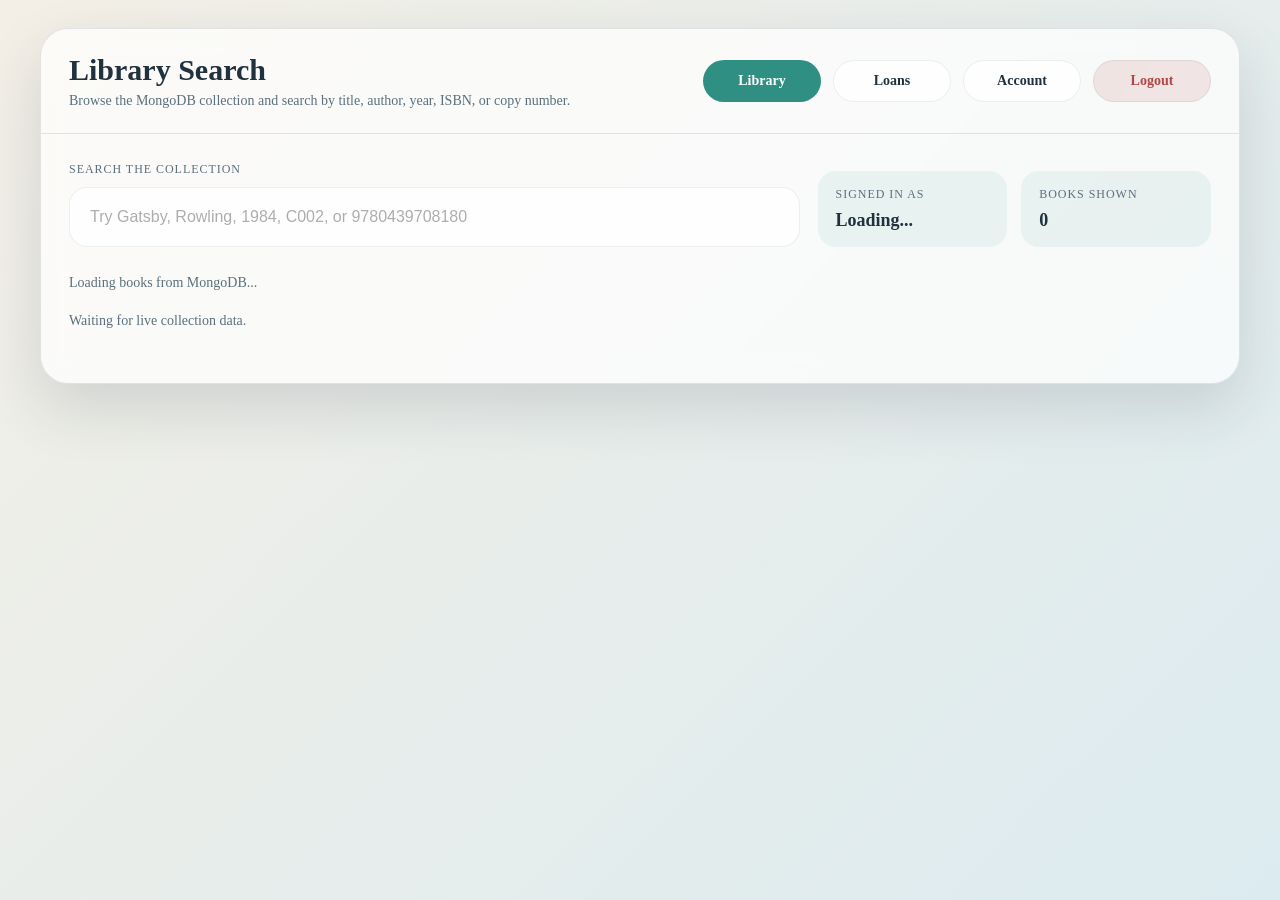
==== Book search/library.html @ eb91541e "Added MongoDB connectio and effective data storage" ====
<!DOCTYPE html>
<html lang="en">

<head>
    <meta charset="UTF-8">
    <meta name="viewport" content="width=device-width, initial-scale=1.0">
    <title>Library Search</title>
    <link rel="stylesheet" type="text/css" href="../LoginPage/fonts/iconic/css/material-design-iconic-font.min.css">
    <link rel="stylesheet" href="../LoginPage/Style.css">
    <link rel="stylesheet" href="library.css">
</head>

<body>
    <div class="library-shell">
        <div class="library-panel">
            <div class="library-nav">
                <div class="library-brand">
                    <h1>Library Search</h1>
                    <p>Browse the MongoDB collection and search by title, author, year, ISBN, or copy number.</p>
                </div>

                <div class="library-tabs">
                    <a class="library-tab active" href="library.html">Library</a>
                    <a class="library-tab" href="../Loans/loans.html">Loans</a>
                    <a class="library-tab" href="../LoginPage/dashboard.html">Account</a>
                    <a class="library-tab logout" href="/LoginPage/Login.html" id="logoutBtn">Logout</a>
                </div>
            </div>

            <div class="search-tools">
                <div class="search-box">
                    <label for="bookSearchInput">Search the collection</label>
                    <input id="bookSearchInput" type="text" placeholder="Try Gatsby, Rowling, 1984, C002, or 9780439708180">
                </div>

                <div class="search-summary">
                    <div class="summary-pill">
                        <span>Signed in as</span>
                        <strong id="sessionName">Loading...</strong>
                    </div>
                    <div class="summary-pill">
                        <span>Books shown</span>
                        <strong id="resultCount">0</strong>
                    </div>
                </div>
            </div>

            <div class="closest-match" id="closestMatchBanner" hidden>
                Closest result: <strong id="closestMatchText"></strong>
            </div>

            <div class="status-row" id="libraryStatus">Loading books from MongoDB...</div>
            <div class="status-row" id="librarySourceMessage">Waiting for live collection data.</div>

            <div class="book-grid" id="bookGrid"></div>
        </div>
    </div>

    <script>
        (function bootstrapLibraryUser() {
            try {
                const storedUser = localStorage.getItem("library_current_user");
                if (!storedUser) {
                    return;
                }

                const member = JSON.parse(storedUser);
                const sessionName = document.getElementById("sessionName");
                const sourceMessage = document.getElementById("librarySourceMessage");

                if (sessionName) {
                    sessionName.textContent = member.name || member._id || "Current User";
                }

                if (sourceMessage) {
                    sourceMessage.textContent = "Loaded the tracked signed-in user from browser session storage.";
                }
            } catch (error) {
                console.error("Library bootstrap failed:", error);
            }
        }());
    </script>
    <script src="../LoginPage/js/jquery-3.2.1.min.js"></script>
    <script type="module" src="library.js"></script>
</body>

</html>
---- LoginPage/fonts/iconic/css/material-design-iconic-font.min.css ----
@font-face{font-family:Material-Design-Iconic-Font;src:url(../fonts/Material-Design-Iconic-Font.woff2?v=2.2.0) format('woff2'),url(../fonts/Material-Design-Iconic-Font.woff?v=2.2.0) format('woff'),url(../fonts/Material-Design-Iconic-Font.ttf?v=2.2.0) format('truetype')}.zmdi{display:inline-block;font:normal normal normal 14px/1 'Material-Design-Iconic-Font';font-size:inherit;text-rendering:auto;-webkit-font-smoothing:antialiased;-moz-osx-font-smoothing:grayscale}.zmdi-hc-lg{font-size:1.33333333em;line-height:.75em;vertical-align:-15%}.zmdi-hc-2x{font-size:2em}.zmdi-hc-3x{font-size:3em}.zmdi-hc-4x{font-size:4em}.zmdi-hc-5x{font-size:5em}.zmdi-hc-fw{width:1.28571429em;text-align:center}.zmdi-hc-ul{padding-left:0;margin-left:2.14285714em;list-style-type:none}.zmdi-hc-ul>li{position:relative}.zmdi-hc-li{position:absolute;left:-2.14285714em;width:2.14285714em;top:.14285714em;text-align:center}.zmdi-hc-li.zmdi-hc-lg{left:-1.85714286em}.zmdi-hc-border{padding:.1em .25em;border:solid .1em #9e9e9e;border-radius:2px}.zmdi-hc-border-circle{padding:.1em .25em;border:solid .1em #9e9e9e;border-radius:50%}.zmdi.pull-left{float:left;margin-right:.15em}.zmdi.pull-right{float:right;margin-left:.15em}.zmdi-hc-spin{-webkit-animation:zmdi-spin 1.5s infinite linear;animation:zmdi-spin 1.5s infinite linear}.zmdi-hc-spin-reverse{-webkit-animation:zmdi-spin-reverse 1.5s infinite linear;animation:zmdi-spin-reverse 1.5s infinite linear}@-webkit-keyframes zmdi-spin{0%{-webkit-transform:rotate(0deg);transform:rotate(0deg)}100%{-webkit-transform:rotate(359deg);transform:rotate(359deg)}}@keyframes zmdi-spin{0%{-webkit-transform:rotate(0deg);transform:rotate(0deg)}100%{-webkit-transform:rotate(359deg);transform:rotate(359deg)}}@-webkit-keyframes zmdi-spin-reverse{0%{-webkit-transform:rotate(0deg);transform:rotate(0deg)}100%{-webkit-transform:rotate(-359deg);transform:rotate(-359deg)}}@keyframes zmdi-spin-reverse{0%{-webkit-transform:rotate(0deg);transform:rotate(0deg)}100%{-webkit-transform:rotate(-359deg);transform:rotate(-359deg)}}.zmdi-hc-rotate-90{-webkit-transform:rotate(90deg);-ms-transform:rotate(90deg);transform:rotate(90deg)}.zmdi-hc-rotate-180{-webkit-transform:rotate(180deg);-ms-transform:rotate(180deg);transform:rotate(180deg)}.zmdi-hc-rotate-270{-webkit-transform:rotate(270deg);-ms-transform:rotate(270deg);transform:rotate(270deg)}.zmdi-hc-flip-horizontal{-webkit-transform:scale(-1,1);-ms-transform:scale(-1,1);transform:scale(-1,1)}.zmdi-hc-flip-vertical{-webkit-transform:scale(1,-1);-ms-transform:scale(1,-1);transform:scale(1,-1)}.zmdi-hc-stack{position:relative;display:inline-block;width:2em;height:2em;line-height:2em;vertical-align:middle}.zmdi-hc-stack-1x,.zmdi-hc-stack-2x{position:absolute;left:0;width:100%;text-align:center}.zmdi-hc-stack-1x{line-height:inherit}.zmdi-hc-stack-2x{font-size:2em}.zmdi-hc-inverse{color:#fff}.zmdi-3d-rotation:before{content:'\f101'}.zmdi-airplane-off:before{content:'\f102'}.zmdi-airplane:before{content:'\f103'}.zmdi-album:before{content:'\f104'}.zmdi-archive:before{content:'\f105'}.zmdi-assignment-account:before{content:'\f106'}.zmdi-assignment-alert:before{content:'\f107'}.zmdi-assignment-check:before{content:'\f108'}.zmdi-assignment-o:before{content:'\f109'}.zmdi-assignment-return:before{content:'\f10a'}.zmdi-assignment-returned:before{content:'\f10b'}.zmdi-assignment:before{content:'\f10c'}.zmdi-attachment-alt:before{content:'\f10d'}.zmdi-attachment:before{content:'\f10e'}.zmdi-audio:before{content:'\f10f'}.zmdi-badge-check:before{content:'\f110'}.zmdi-balance-wallet:before{content:'\f111'}.zmdi-balance:before{content:'\f112'}.zmdi-battery-alert:before{content:'\f113'}.zmdi-battery-flash:before{content:'\f114'}.zmdi-battery-unknown:before{content:'\f115'}.zmdi-battery:before{content:'\f116'}.zmdi-bike:before{content:'\f117'}.zmdi-block-alt:before{content:'\f118'}.zmdi-block:before{content:'\f119'}.zmdi-boat:before{content:'\f11a'}.zmdi-book-image:before{content:'\f11b'}.zmdi-book:before{content:'\f11c'}.zmdi-bookmark-outline:before{content:'\f11d'}.zmdi-bookmark:before{content:'\f11e'}.zmdi-brush:before{content:'\f11f'}.zmdi-bug:before{content:'\f120'}.zmdi-bus:before{content:'\f121'}.zmdi-cake:before{content:'\f122'}.zmdi-car-taxi:before{content:'\f123'}.zmdi-car-wash:before{content:'\f124'}.zmdi-car:before{content:'\f125'}.zmdi-card-giftcard:before{content:'\f126'}.zmdi-card-membership:before{content:'\f127'}.zmdi-card-travel:before{content:'\f128'}.zmdi-card:before{content:'\f129'}.zmdi-case-check:before{content:'\f12a'}.zmdi-case-download:before{content:'\f12b'}.zmdi-case-play:before{content:'\f12c'}.zmdi-case:before{content:'\f12d'}.zmdi-cast-connected:before{content:'\f12e'}.zmdi-cast:before{content:'\f12f'}.zmdi-chart-donut:before{content:'\f130'}.zmdi-chart:before{content:'\f131'}.zmdi-city-alt:before{content:'\f132'}.zmdi-city:before{content:'\f133'}.zmdi-close-circle-o:before{content:'\f134'}.zmdi-close-circle:before{content:'\f135'}.zmdi-close:before{content:'\f136'}.zmdi-cocktail:before{content:'\f137'}.zmdi-code-setting:before{content:'\f138'}.zmdi-code-smartphone:before{content:'\f139'}.zmdi-code:before{content:'\f13a'}.zmdi-coffee:before{content:'\f13b'}.zmdi-collection-bookmark:before{content:'\f13c'}.zmdi-collection-case-play:before{content:'\f13d'}.zmdi-collection-folder-image:before{content:'\f13e'}.zmdi-collection-image-o:before{content:'\f13f'}.zmdi-collection-image:before{content:'\f140'}.zmdi-collection-item-1:before{content:'\f141'}.zmdi-collection-item-2:before{content:'\f142'}.zmdi-collection-item-3:before{content:'\f143'}.zmdi-collection-item-4:before{content:'\f144'}.zmdi-collection-item-5:before{content:'\f145'}.zmdi-collection-item-6:before{content:'\f146'}.zmdi-collection-item-7:before{content:'\f147'}.zmdi-collection-item-8:before{content:'\f148'}.zmdi-collection-item-9-plus:before{content:'\f149'}.zmdi-collection-item-9:before{content:'\f14a'}.zmdi-collection-item:before{content:'\f14b'}.zmdi-collection-music:before{content:'\f14c'}.zmdi-collection-pdf:before{content:'\f14d'}.zmdi-collection-plus:before{content:'\f14e'}.zmdi-collection-speaker:before{content:'\f14f'}.zmdi-collection-text:before{content:'\f150'}.zmdi-collection-video:before{content:'\f151'}.zmdi-compass:before{content:'\f152'}.zmdi-cutlery:before{content:'\f153'}.zmdi-delete:before{content:'\f154'}.zmdi-dialpad:before{content:'\f155'}.zmdi-dns:before{content:'\f156'}.zmdi-drink:before{content:'\f157'}.zmdi-edit:before{content:'\f158'}.zmdi-email-open:before{content:'\f159'}.zmdi-email:before{content:'\f15a'}.zmdi-eye-off:before{content:'\f15b'}.zmdi-eye:before{content:'\f15c'}.zmdi-eyedropper:before{content:'\f15d'}.zmdi-favorite-outline:before{content:'\f15e'}.zmdi-favorite:before{content:'\f15f'}.zmdi-filter-list:before{content:'\f160'}.zmdi-fire:before{content:'\f161'}.zmdi-flag:before{content:'\f162'}.zmdi-flare:before{content:'\f163'}.zmdi-flash-auto:before{content:'\f164'}.zmdi-flash-off:before{content:'\f165'}.zmdi-flash:before{content:'\f166'}.zmdi-flip:before{content:'\f167'}.zmdi-flower-alt:before{content:'\f168'}.zmdi-flower:before{content:'\f169'}.zmdi-font:before{content:'\f16a'}.zmdi-fullscreen-alt:before{content:'\f16b'}.zmdi-fullscreen-exit:before{content:'\f16c'}.zmdi-fullscreen:before{content:'\f16d'}.zmdi-functions:before{content:'\f16e'}.zmdi-gas-station:before{content:'\f16f'}.zmdi-gesture:before{content:'\f170'}.zmdi-globe-alt:before{content:'\f171'}.zmdi-globe-lock:before{content:'\f172'}.zmdi-globe:before{content:'\f173'}.zmdi-graduation-cap:before{content:'\f174'}.zmdi-home:before{content:'\f175'}.zmdi-hospital-alt:before{content:'\f176'}.zmdi-hospital:before{content:'\f177'}.zmdi-hotel:before{content:'\f178'}.zmdi-hourglass-alt:before{content:'\f179'}.zmdi-hourglass-outline:before{content:'\f17a'}.zmdi-hourglass:before{content:'\f17b'}.zmdi-http:before{content:'\f17c'}.zmdi-image-alt:before{content:'\f17d'}.zmdi-image-o:before{content:'\f17e'}.zmdi-image:before{content:'\f17f'}.zmdi-inbox:before{content:'\f180'}.zmdi-invert-colors-off:before{content:'\f181'}.zmdi-invert-colors:before{content:'\f182'}.zmdi-key:before{content:'\f183'}.zmdi-label-alt-outline:before{content:'\f184'}.zmdi-label-alt:before{content:'\f185'}.zmdi-label-heart:before{content:'\f186'}.zmdi-label:before{content:'\f187'}.zmdi-labels:before{content:'\f188'}.zmdi-lamp:before{content:'\f189'}.zmdi-landscape:before{content:'\f18a'}.zmdi-layers-off:before{content:'\f18b'}.zmdi-layers:before{content:'\f18c'}.zmdi-library:before{content:'\f18d'}.zmdi-link:before{content:'\f18e'}.zmdi-lock-open:before{content:'\f18f'}.zmdi-lock-outline:before{content:'\f190'}.zmdi-lock:before{content:'\f191'}.zmdi-mail-reply-all:before{content:'\f192'}.zmdi-mail-reply:before{content:'\f193'}.zmdi-mail-send:before{content:'\f194'}.zmdi-mall:before{content:'\f195'}.zmdi-map:before{content:'\f196'}.zmdi-menu:before{content:'\f197'}.zmdi-money-box:before{content:'\f198'}.zmdi-money-off:before{content:'\f199'}.zmdi-money:before{content:'\f19a'}.zmdi-more-vert:before{content:'\f19b'}.zmdi-more:before{content:'\f19c'}.zmdi-movie-alt:before{content:'\f19d'}.zmdi-movie:before{content:'\f19e'}.zmdi-nature-people:before{content:'\f19f'}.zmdi-nature:before{content:'\f1a0'}.zmdi-navigation:before{content:'\f1a1'}.zmdi-open-in-browser:before{content:'\f1a2'}.zmdi-open-in-new:before{content:'\f1a3'}.zmdi-palette:before{content:'\f1a4'}.zmdi-parking:before{content:'\f1a5'}.zmdi-pin-account:before{content:'\f1a6'}.zmdi-pin-assistant:before{content:'\f1a7'}.zmdi-pin-drop:before{content:'\f1a8'}.zmdi-pin-help:before{content:'\f1a9'}.zmdi-pin-off:before{content:'\f1aa'}.zmdi-pin:before{content:'\f1ab'}.zmdi-pizza:before{content:'\f1ac'}.zmdi-plaster:before{content:'\f1ad'}.zmdi-power-setting:before{content:'\f1ae'}.zmdi-power:before{content:'\f1af'}.zmdi-print:before{content:'\f1b0'}.zmdi-puzzle-piece:before{content:'\f1b1'}.zmdi-quote:before{content:'\f1b2'}.zmdi-railway:before{content:'\f1b3'}.zmdi-receipt:before{content:'\f1b4'}.zmdi-refresh-alt:before{content:'\f1b5'}.zmdi-refresh-sync-alert:before{content:'\f1b6'}.zmdi-refresh-sync-off:before{content:'\f1b7'}.zmdi-refresh-sync:before{content:'\f1b8'}.zmdi-refresh:before{content:'\f1b9'}.zmdi-roller:before{content:'\f1ba'}.zmdi-ruler:before{content:'\f1bb'}.zmdi-scissors:before{content:'\f1bc'}.zmdi-screen-rotation-lock:before{content:'\f1bd'}.zmdi-screen-rotation:before{content:'\f1be'}.zmdi-search-for:before{content:'\f1bf'}.zmdi-search-in-file:before{content:'\f1c0'}.zmdi-search-in-page:before{content:'\f1c1'}.zmdi-search-replace:before{content:'\f1c2'}.zmdi-search:before{content:'\f1c3'}.zmdi-seat:before{content:'\f1c4'}.zmdi-settings-square:before{content:'\f1c5'}.zmdi-settings:before{content:'\f1c6'}.zmdi-shield-check:before{content:'\f1c7'}.zmdi-shield-security:before{content:'\f1c8'}.zmdi-shopping-basket:before{content:'\f1c9'}.zmdi-shopping-cart-plus:before{content:'\f1ca'}.zmdi-shopping-cart:before{content:'\f1cb'}.zmdi-sign-in:before{content:'\f1cc'}.zmdi-sort-amount-asc:before{content:'\f1cd'}.zmdi-sort-amount-desc:before{content:'\f1ce'}.zmdi-sort-asc:before{content:'\f1cf'}.zmdi-sort-desc:before{content:'\f1d0'}.zmdi-spellcheck:before{content:'\f1d1'}.zmdi-storage:before{content:'\f1d2'}.zmdi-store-24:before{content:'\f1d3'}.zmdi-store:before{content:'\f1d4'}.zmdi-subway:before{content:'\f1d5'}.zmdi-sun:before{content:'\f1d6'}.zmdi-tab-unselected:before{content:'\f1d7'}.zmdi-tab:before{content:'\f1d8'}.zmdi-tag-close:before{content:'\f1d9'}.zmdi-tag-more:before{content:'\f1da'}.zmdi-tag:before{content:'\f1db'}.zmdi-thumb-down:before{content:'\f1dc'}.zmdi-thumb-up-down:before{content:'\f1dd'}.zmdi-thumb-up:before{content:'\f1de'}.zmdi-ticket-star:before{content:'\f1df'}.zmdi-toll:before{content:'\f1e0'}.zmdi-toys:before{content:'\f1e1'}.zmdi-traffic:before{content:'\f1e2'}.zmdi-translate:before{content:'\f1e3'}.zmdi-triangle-down:before{content:'\f1e4'}.zmdi-triangle-up:before{content:'\f1e5'}.zmdi-truck:before{content:'\f1e6'}.zmdi-turning-sign:before{content:'\f1e7'}.zmdi-wallpaper:before{content:'\f1e8'}.zmdi-washing-machine:before{content:'\f1e9'}.zmdi-window-maximize:before{content:'\f1ea'}.zmdi-window-minimize:before{content:'\f1eb'}.zmdi-window-restore:before{content:'\f1ec'}.zmdi-wrench:before{content:'\f1ed'}.zmdi-zoom-in:before{content:'\f1ee'}.zmdi-zoom-out:before{content:'\f1ef'}.zmdi-alert-circle-o:before{content:'\f1f0'}.zmdi-alert-circle:before{content:'\f1f1'}.zmdi-alert-octagon:before{content:'\f1f2'}.zmdi-alert-polygon:before{content:'\f1f3'}.zmdi-alert-triangle:before{content:'\f1f4'}.zmdi-help-outline:before{content:'\f1f5'}.zmdi-help:before{content:'\f1f6'}.zmdi-info-outline:before{content:'\f1f7'}.zmdi-info:before{content:'\f1f8'}.zmdi-notifications-active:before{content:'\f1f9'}.zmdi-notifications-add:before{content:'\f1fa'}.zmdi-notifications-none:before{content:'\f1fb'}.zmdi-notifications-off:before{content:'\f1fc'}.zmdi-notifications-paused:before{content:'\f1fd'}.zmdi-notifications:before{content:'\f1fe'}.zmdi-account-add:before{content:'\f1ff'}.zmdi-account-box-mail:before{content:'\f200'}.zmdi-account-box-o:before{content:'\f201'}.zmdi-account-box-phone:before{content:'\f202'}.zmdi-account-box:before{content:'\f203'}.zmdi-account-calendar:before{content:'\f204'}.zmdi-account-circle:before{content:'\f205'}.zmdi-account-o:before{content:'\f206'}.zmdi-account:before{content:'\f207'}.zmdi-accounts-add:before{content:'\f208'}.zmdi-accounts-alt:before{content:'\f209'}.zmdi-accounts-list-alt:before{content:'\f20a'}.zmdi-accounts-list:before{content:'\f20b'}.zmdi-accounts-outline:before{content:'\f20c'}.zmdi-accounts:before{content:'\f20d'}.zmdi-face:before{content:'\f20e'}.zmdi-female:before{content:'\f20f'}.zmdi-male-alt:before{content:'\f210'}.zmdi-male-female:before{content:'\f211'}.zmdi-male:before{content:'\f212'}.zmdi-mood-bad:before{content:'\f213'}.zmdi-mood:before{content:'\f214'}.zmdi-run:before{content:'\f215'}.zmdi-walk:before{content:'\f216'}.zmdi-cloud-box:before{content:'\f217'}.zmdi-cloud-circle:before{content:'\f218'}.zmdi-cloud-done:before{content:'\f219'}.zmdi-cloud-download:before{content:'\f21a'}.zmdi-cloud-off:before{content:'\f21b'}.zmdi-cloud-outline-alt:before{content:'\f21c'}.zmdi-cloud-outline:before{content:'\f21d'}.zmdi-cloud-upload:before{content:'\f21e'}.zmdi-cloud:before{content:'\f21f'}.zmdi-download:before{content:'\f220'}.zmdi-file-plus:before{content:'\f221'}.zmdi-file-text:before{content:'\f222'}.zmdi-file:before{content:'\f223'}.zmdi-folder-outline:before{content:'\f224'}.zmdi-folder-person:before{content:'\f225'}.zmdi-folder-star-alt:before{content:'\f226'}.zmdi-folder-star:before{content:'\f227'}.zmdi-folder:before{content:'\f228'}.zmdi-gif:before{content:'\f229'}.zmdi-upload:before{content:'\f22a'}.zmdi-border-all:before{content:'\f22b'}.zmdi-border-bottom:before{content:'\f22c'}.zmdi-border-clear:before{content:'\f22d'}.zmdi-border-color:before{content:'\f22e'}.zmdi-border-horizontal:before{content:'\f22f'}.zmdi-border-inner:before{content:'\f230'}.zmdi-border-left:before{content:'\f231'}.zmdi-border-outer:before{content:'\f232'}.zmdi-border-right:before{content:'\f233'}.zmdi-border-style:before{content:'\f234'}.zmdi-border-top:before{content:'\f235'}.zmdi-border-vertical:before{content:'\f236'}.zmdi-copy:before{content:'\f237'}.zmdi-crop:before{content:'\f238'}.zmdi-format-align-center:before{content:'\f239'}.zmdi-format-align-justify:before{content:'\f23a'}.zmdi-format-align-left:before{content:'\f23b'}.zmdi-format-align-right:before{content:'\f23c'}.zmdi-format-bold:before{content:'\f23d'}.zmdi-format-clear-all:before{content:'\f23e'}.zmdi-format-clear:before{content:'\f23f'}.zmdi-format-color-fill:before{content:'\f240'}.zmdi-format-color-reset:before{content:'\f241'}.zmdi-format-color-text:before{content:'\f242'}.zmdi-format-indent-decrease:before{content:'\f243'}.zmdi-format-indent-increase:before{content:'\f244'}.zmdi-format-italic:before{content:'\f245'}.zmdi-format-line-spacing:before{content:'\f246'}.zmdi-format-list-bulleted:before{content:'\f247'}.zmdi-format-list-numbered:before{content:'\f248'}.zmdi-format-ltr:before{content:'\f249'}.zmdi-format-rtl:before{content:'\f24a'}.zmdi-format-size:before{content:'\f24b'}.zmdi-format-strikethrough-s:before{content:'\f24c'}.zmdi-format-strikethrough:before{content:'\f24d'}.zmdi-format-subject:before{content:'\f24e'}.zmdi-format-underlined:before{content:'\f24f'}.zmdi-format-valign-bottom:before{content:'\f250'}.zmdi-format-valign-center:before{content:'\f251'}.zmdi-format-valign-top:before{content:'\f252'}.zmdi-redo:before{content:'\f253'}.zmdi-select-all:before{content:'\f254'}.zmdi-space-bar:before{content:'\f255'}.zmdi-text-format:before{content:'\f256'}.zmdi-transform:before{content:'\f257'}.zmdi-undo:before{content:'\f258'}.zmdi-wrap-text:before{content:'\f259'}.zmdi-comment-alert:before{content:'\f25a'}.zmdi-comment-alt-text:before{content:'\f25b'}.zmdi-comment-alt:before{content:'\f25c'}.zmdi-comment-edit:before{content:'\f25d'}.zmdi-comment-image:before{content:'\f25e'}.zmdi-comment-list:before{content:'\f25f'}.zmdi-comment-more:before{content:'\f260'}.zmdi-comment-outline:before{content:'\f261'}.zmdi-comment-text-alt:before{content:'\f262'}.zmdi-comment-text:before{content:'\f263'}.zmdi-comment-video:before{content:'\f264'}.zmdi-comment:before{content:'\f265'}.zmdi-comments:before{content:'\f266'}.zmdi-check-all:before{content:'\f267'}.zmdi-check-circle-u:before{content:'\f268'}.zmdi-check-circle:before{content:'\f269'}.zmdi-check-square:before{content:'\f26a'}.zmdi-check:before{content:'\f26b'}.zmdi-circle-o:before{content:'\f26c'}.zmdi-circle:before{content:'\f26d'}.zmdi-dot-circle-alt:before{content:'\f26e'}.zmdi-dot-circle:before{content:'\f26f'}.zmdi-minus-circle-outline:before{content:'\f270'}.zmdi-minus-circle:before{content:'\f271'}.zmdi-minus-square:before{content:'\f272'}.zmdi-minus:before{content:'\f273'}.zmdi-plus-circle-o-duplicate:before{content:'\f274'}.zmdi-plus-circle-o:before{content:'\f275'}.zmdi-plus-circle:before{content:'\f276'}.zmdi-plus-square:before{content:'\f277'}.zmdi-plus:before{content:'\f278'}.zmdi-square-o:before{content:'\f279'}.zmdi-star-circle:before{content:'\f27a'}.zmdi-star-half:before{content:'\f27b'}.zmdi-star-outline:before{content:'\f27c'}.zmdi-star:before{content:'\f27d'}.zmdi-bluetooth-connected:before{content:'\f27e'}.zmdi-bluetooth-off:before{content:'\f27f'}.zmdi-bluetooth-search:before{content:'\f280'}.zmdi-bluetooth-setting:before{content:'\f281'}.zmdi-bluetooth:before{content:'\f282'}.zmdi-camera-add:before{content:'\f283'}.zmdi-camera-alt:before{content:'\f284'}.zmdi-camera-bw:before{content:'\f285'}.zmdi-camera-front:before{content:'\f286'}.zmdi-camera-mic:before{content:'\f287'}.zmdi-camera-party-mode:before{content:'\f288'}.zmdi-camera-rear:before{content:'\f289'}.zmdi-camera-roll:before{content:'\f28a'}.zmdi-camera-switch:before{content:'\f28b'}.zmdi-camera:before{content:'\f28c'}.zmdi-card-alert:before{content:'\f28d'}.zmdi-card-off:before{content:'\f28e'}.zmdi-card-sd:before{content:'\f28f'}.zmdi-card-sim:before{content:'\f290'}.zmdi-desktop-mac:before{content:'\f291'}.zmdi-desktop-windows:before{content:'\f292'}.zmdi-device-hub:before{content:'\f293'}.zmdi-devices-off:before{content:'\f294'}.zmdi-devices:before{content:'\f295'}.zmdi-dock:before{content:'\f296'}.zmdi-floppy:before{content:'\f297'}.zmdi-gamepad:before{content:'\f298'}.zmdi-gps-dot:before{content:'\f299'}.zmdi-gps-off:before{content:'\f29a'}.zmdi-gps:before{content:'\f29b'}.zmdi-headset-mic:before{content:'\f29c'}.zmdi-headset:before{content:'\f29d'}.zmdi-input-antenna:before{content:'\f29e'}.zmdi-input-composite:before{content:'\f29f'}.zmdi-input-hdmi:before{content:'\f2a0'}.zmdi-input-power:before{content:'\f2a1'}.zmdi-input-svideo:before{content:'\f2a2'}.zmdi-keyboard-hide:before{content:'\f2a3'}.zmdi-keyboard:before{content:'\f2a4'}.zmdi-laptop-chromebook:before{content:'\f2a5'}.zmdi-laptop-mac:before{content:'\f2a6'}.zmdi-laptop:before{content:'\f2a7'}.zmdi-mic-off:before{content:'\f2a8'}.zmdi-mic-outline:before{content:'\f2a9'}.zmdi-mic-setting:before{content:'\f2aa'}.zmdi-mic:before{content:'\f2ab'}.zmdi-mouse:before{content:'\f2ac'}.zmdi-network-alert:before{content:'\f2ad'}.zmdi-network-locked:before{content:'\f2ae'}.zmdi-network-off:before{content:'\f2af'}.zmdi-network-outline:before{content:'\f2b0'}.zmdi-network-setting:before{content:'\f2b1'}.zmdi-network:before{content:'\f2b2'}.zmdi-phone-bluetooth:before{content:'\f2b3'}.zmdi-phone-end:before{content:'\f2b4'}.zmdi-phone-forwarded:before{content:'\f2b5'}.zmdi-phone-in-talk:before{content:'\f2b6'}.zmdi-phone-locked:before{content:'\f2b7'}.zmdi-phone-missed:before{content:'\f2b8'}.zmdi-phone-msg:before{content:'\f2b9'}.zmdi-phone-paused:before{content:'\f2ba'}.zmdi-phone-ring:before{content:'\f2bb'}.zmdi-phone-setting:before{content:'\f2bc'}.zmdi-phone-sip:before{content:'\f2bd'}.zmdi-phone:before{content:'\f2be'}.zmdi-portable-wifi-changes:before{content:'\f2bf'}.zmdi-portable-wifi-off:before{content:'\f2c0'}.zmdi-portable-wifi:before{content:'\f2c1'}.zmdi-radio:before{content:'\f2c2'}.zmdi-reader:before{content:'\f2c3'}.zmdi-remote-control-alt:before{content:'\f2c4'}.zmdi-remote-control:before{content:'\f2c5'}.zmdi-router:before{content:'\f2c6'}.zmdi-scanner:before{content:'\f2c7'}.zmdi-smartphone-android:before{content:'\f2c8'}.zmdi-smartphone-download:before{content:'\f2c9'}.zmdi-smartphone-erase:before{content:'\f2ca'}.zmdi-smartphone-info:before{content:'\f2cb'}.zmdi-smartphone-iphone:before{content:'\f2cc'}.zmdi-smartphone-landscape-lock:before{content:'\f2cd'}.zmdi-smartphone-landscape:before{content:'\f2ce'}.zmdi-smartphone-lock:before{content:'\f2cf'}.zmdi-smartphone-portrait-lock:before{content:'\f2d0'}.zmdi-smartphone-ring:before{content:'\f2d1'}.zmdi-smartphone-setting:before{content:'\f2d2'}.zmdi-smartphone-setup:before{content:'\f2d3'}.zmdi-smartphone:before{content:'\f2d4'}.zmdi-speaker:before{content:'\f2d5'}.zmdi-tablet-android:before{content:'\f2d6'}.zmdi-tablet-mac:before{content:'\f2d7'}.zmdi-tablet:before{content:'\f2d8'}.zmdi-tv-alt-play:before{content:'\f2d9'}.zmdi-tv-list:before{content:'\f2da'}.zmdi-tv-play:before{content:'\f2db'}.zmdi-tv:before{content:'\f2dc'}.zmdi-usb:before{content:'\f2dd'}.zmdi-videocam-off:before{content:'\f2de'}.zmdi-videocam-switch:before{content:'\f2df'}.zmdi-videocam:before{content:'\f2e0'}.zmdi-watch:before{content:'\f2e1'}.zmdi-wifi-alt-2:before{content:'\f2e2'}.zmdi-wifi-alt:before{content:'\f2e3'}.zmdi-wifi-info:before{content:'\f2e4'}.zmdi-wifi-lock:before{content:'\f2e5'}.zmdi-wifi-off:before{content:'\f2e6'}.zmdi-wifi-outline:before{content:'\f2e7'}.zmdi-wifi:before{content:'\f2e8'}.zmdi-arrow-left-bottom:before{content:'\f2e9'}.zmdi-arrow-left:before{content:'\f2ea'}.zmdi-arrow-merge:before{content:'\f2eb'}.zmdi-arrow-missed:before{content:'\f2ec'}.zmdi-arrow-right-top:before{content:'\f2ed'}.zmdi-arrow-right:before{content:'\f2ee'}.zmdi-arrow-split:before{content:'\f2ef'}.zmdi-arrows:before{content:'\f2f0'}.zmdi-caret-down-circle:before{content:'\f2f1'}.zmdi-caret-down:before{content:'\f2f2'}.zmdi-caret-left-circle:before{content:'\f2f3'}.zmdi-caret-left:before{content:'\f2f4'}.zmdi-caret-right-circle:before{content:'\f2f5'}.zmdi-caret-right:before{content:'\f2f6'}.zmdi-caret-up-circle:before{content:'\f2f7'}.zmdi-caret-up:before{content:'\f2f8'}.zmdi-chevron-down:before{content:'\f2f9'}.zmdi-chevron-left:before{content:'\f2fa'}.zmdi-chevron-right:before{content:'\f2fb'}.zmdi-chevron-up:before{content:'\f2fc'}.zmdi-forward:before{content:'\f2fd'}.zmdi-long-arrow-down:before{content:'\f2fe'}.zmdi-long-arrow-left:before{content:'\f2ff'}.zmdi-long-arrow-return:before{content:'\f300'}.zmdi-long-arrow-right:before{content:'\f301'}.zmdi-long-arrow-tab:before{content:'\f302'}.zmdi-long-arrow-up:before{content:'\f303'}.zmdi-rotate-ccw:before{content:'\f304'}.zmdi-rotate-cw:before{content:'\f305'}.zmdi-rotate-left:before{content:'\f306'}.zmdi-rotate-right:before{content:'\f307'}.zmdi-square-down:before{content:'\f308'}.zmdi-square-right:before{content:'\f309'}.zmdi-swap-alt:before{content:'\f30a'}.zmdi-swap-vertical-circle:before{content:'\f30b'}.zmdi-swap-vertical:before{content:'\f30c'}.zmdi-swap:before{content:'\f30d'}.zmdi-trending-down:before{content:'\f30e'}.zmdi-trending-flat:before{content:'\f30f'}.zmdi-trending-up:before{content:'\f310'}.zmdi-unfold-less:before{content:'\f311'}.zmdi-unfold-more:before{content:'\f312'}.zmdi-apps:before{content:'\f313'}.zmdi-grid-off:before{content:'\f314'}.zmdi-grid:before{content:'\f315'}.zmdi-view-agenda:before{content:'\f316'}.zmdi-view-array:before{content:'\f317'}.zmdi-view-carousel:before{content:'\f318'}.zmdi-view-column:before{content:'\f319'}.zmdi-view-comfy:before{content:'\f31a'}.zmdi-view-compact:before{content:'\f31b'}.zmdi-view-dashboard:before{content:'\f31c'}.zmdi-view-day:before{content:'\f31d'}.zmdi-view-headline:before{content:'\f31e'}.zmdi-view-list-alt:before{content:'\f31f'}.zmdi-view-list:before{content:'\f320'}.zmdi-view-module:before{content:'\f321'}.zmdi-view-quilt:before{content:'\f322'}.zmdi-view-stream:before{content:'\f323'}.zmdi-view-subtitles:before{content:'\f324'}.zmdi-view-toc:before{content:'\f325'}.zmdi-view-web:before{content:'\f326'}.zmdi-view-week:before{content:'\f327'}.zmdi-widgets:before{content:'\f328'}.zmdi-alarm-check:before{content:'\f329'}.zmdi-alarm-off:before{content:'\f32a'}.zmdi-alarm-plus:before{content:'\f32b'}.zmdi-alarm-snooze:before{content:'\f32c'}.zmdi-alarm:before{content:'\f32d'}.zmdi-calendar-alt:before{content:'\f32e'}.zmdi-calendar-check:before{content:'\f32f'}.zmdi-calendar-close:before{content:'\f330'}.zmdi-calendar-note:before{content:'\f331'}.zmdi-calendar:before{content:'\f332'}.zmdi-time-countdown:before{content:'\f333'}.zmdi-time-interval:before{content:'\f334'}.zmdi-time-restore-setting:before{content:'\f335'}.zmdi-time-restore:before{content:'\f336'}.zmdi-time:before{content:'\f337'}.zmdi-timer-off:before{content:'\f338'}.zmdi-timer:before{content:'\f339'}.zmdi-android-alt:before{content:'\f33a'}.zmdi-android:before{content:'\f33b'}.zmdi-apple:before{content:'\f33c'}.zmdi-behance:before{content:'\f33d'}.zmdi-codepen:before{content:'\f33e'}.zmdi-dribbble:before{content:'\f33f'}.zmdi-dropbox:before{content:'\f340'}.zmdi-evernote:before{content:'\f341'}.zmdi-facebook-box:before{content:'\f342'}.zmdi-facebook:before{content:'\f343'}.zmdi-github-box:before{content:'\f344'}.zmdi-github:before{content:'\f345'}.zmdi-google-drive:before{content:'\f346'}.zmdi-google-earth:before{content:'\f347'}.zmdi-google-glass:before{content:'\f348'}.zmdi-google-maps:before{content:'\f349'}.zmdi-google-pages:before{content:'\f34a'}.zmdi-google-play:before{content:'\f34b'}.zmdi-google-plus-box:before{content:'\f34c'}.zmdi-google-plus:before{content:'\f34d'}.zmdi-google:before{content:'\f34e'}.zmdi-instagram:before{content:'\f34f'}.zmdi-language-css3:before{content:'\f350'}.zmdi-language-html5:before{content:'\f351'}.zmdi-language-javascript:before{content:'\f352'}.zmdi-language-python-alt:before{content:'\f353'}.zmdi-language-python:before{content:'\f354'}.zmdi-lastfm:before{content:'\f355'}.zmdi-linkedin-box:before{content:'\f356'}.zmdi-paypal:before{content:'\f357'}.zmdi-pinterest-box:before{content:'\f358'}.zmdi-pocket:before{content:'\f359'}.zmdi-polymer:before{content:'\f35a'}.zmdi-share:before{content:'\f35b'}.zmdi-stackoverflow:before{content:'\f35c'}.zmdi-steam-square:before{content:'\f35d'}.zmdi-steam:before{content:'\f35e'}.zmdi-twitter-box:before{content:'\f35f'}.zmdi-twitter:before{content:'\f360'}.zmdi-vk:before{content:'\f361'}.zmdi-wikipedia:before{content:'\f362'}.zmdi-windows:before{content:'\f363'}.zmdi-aspect-ratio-alt:before{content:'\f364'}.zmdi-aspect-ratio:before{content:'\f365'}.zmdi-blur-circular:before{content:'\f366'}.zmdi-blur-linear:before{content:'\f367'}.zmdi-blur-off:before{content:'\f368'}.zmdi-blur:before{content:'\f369'}.zmdi-brightness-2:before{content:'\f36a'}.zmdi-brightness-3:before{content:'\f36b'}.zmdi-brightness-4:before{content:'\f36c'}.zmdi-brightness-5:before{content:'\f36d'}.zmdi-brightness-6:before{content:'\f36e'}.zmdi-brightness-7:before{content:'\f36f'}.zmdi-brightness-auto:before{content:'\f370'}.zmdi-brightness-setting:before{content:'\f371'}.zmdi-broken-image:before{content:'\f372'}.zmdi-center-focus-strong:before{content:'\f373'}.zmdi-center-focus-weak:before{content:'\f374'}.zmdi-compare:before{content:'\f375'}.zmdi-crop-16-9:before{content:'\f376'}.zmdi-crop-3-2:before{content:'\f377'}.zmdi-crop-5-4:before{content:'\f378'}.zmdi-crop-7-5:before{content:'\f379'}.zmdi-crop-din:before{content:'\f37a'}.zmdi-crop-free:before{content:'\f37b'}.zmdi-crop-landscape:before{content:'\f37c'}.zmdi-crop-portrait:before{content:'\f37d'}.zmdi-crop-square:before{content:'\f37e'}.zmdi-exposure-alt:before{content:'\f37f'}.zmdi-exposure:before{content:'\f380'}.zmdi-filter-b-and-w:before{content:'\f381'}.zmdi-filter-center-focus:before{content:'\f382'}.zmdi-filter-frames:before{content:'\f383'}.zmdi-filter-tilt-shift:before{content:'\f384'}.zmdi-gradient:before{content:'\f385'}.zmdi-grain:before{content:'\f386'}.zmdi-graphic-eq:before{content:'\f387'}.zmdi-hdr-off:before{content:'\f388'}.zmdi-hdr-strong:before{content:'\f389'}.zmdi-hdr-weak:before{content:'\f38a'}.zmdi-hdr:before{content:'\f38b'}.zmdi-iridescent:before{content:'\f38c'}.zmdi-leak-off:before{content:'\f38d'}.zmdi-leak:before{content:'\f38e'}.zmdi-looks:before{content:'\f38f'}.zmdi-loupe:before{content:'\f390'}.zmdi-panorama-horizontal:before{content:'\f391'}.zmdi-panorama-vertical:before{content:'\f392'}.zmdi-panorama-wide-angle:before{content:'\f393'}.zmdi-photo-size-select-large:before{content:'\f394'}.zmdi-photo-size-select-small:before{content:'\f395'}.zmdi-picture-in-picture:before{content:'\f396'}.zmdi-slideshow:before{content:'\f397'}.zmdi-texture:before{content:'\f398'}.zmdi-tonality:before{content:'\f399'}.zmdi-vignette:before{content:'\f39a'}.zmdi-wb-auto:before{content:'\f39b'}.zmdi-eject-alt:before{content:'\f39c'}.zmdi-eject:before{content:'\f39d'}.zmdi-equalizer:before{content:'\f39e'}.zmdi-fast-forward:before{content:'\f39f'}.zmdi-fast-rewind:before{content:'\f3a0'}.zmdi-forward-10:before{content:'\f3a1'}.zmdi-forward-30:before{content:'\f3a2'}.zmdi-forward-5:before{content:'\f3a3'}.zmdi-hearing:before{content:'\f3a4'}.zmdi-pause-circle-outline:before{content:'\f3a5'}.zmdi-pause-circle:before{content:'\f3a6'}.zmdi-pause:before{content:'\f3a7'}.zmdi-play-circle-outline:before{content:'\f3a8'}.zmdi-play-circle:before{content:'\f3a9'}.zmdi-play:before{content:'\f3aa'}.zmdi-playlist-audio:before{content:'\f3ab'}.zmdi-playlist-plus:before{content:'\f3ac'}.zmdi-repeat-one:before{content:'\f3ad'}.zmdi-repeat:before{content:'\f3ae'}.zmdi-replay-10:before{content:'\f3af'}.zmdi-replay-30:before{content:'\f3b0'}.zmdi-replay-5:before{content:'\f3b1'}.zmdi-replay:before{content:'\f3b2'}.zmdi-shuffle:before{content:'\f3b3'}.zmdi-skip-next:before{content:'\f3b4'}.zmdi-skip-previous:before{content:'\f3b5'}.zmdi-stop:before{content:'\f3b6'}.zmdi-surround-sound:before{content:'\f3b7'}.zmdi-tune:before{content:'\f3b8'}.zmdi-volume-down:before{content:'\f3b9'}.zmdi-volume-mute:before{content:'\f3ba'}.zmdi-volume-off:before{content:'\f3bb'}.zmdi-volume-up:before{content:'\f3bc'}.zmdi-n-1-square:before{content:'\f3bd'}.zmdi-n-2-square:before{content:'\f3be'}.zmdi-n-3-square:before{content:'\f3bf'}.zmdi-n-4-square:before{content:'\f3c0'}.zmdi-n-5-square:before{content:'\f3c1'}.zmdi-n-6-square:before{content:'\f3c2'}.zmdi-neg-1:before{content:'\f3c3'}.zmdi-neg-2:before{content:'\f3c4'}.zmdi-plus-1:before{content:'\f3c5'}.zmdi-plus-2:before{content:'\f3c6'}.zmdi-sec-10:before{content:'\f3c7'}.zmdi-sec-3:before{content:'\f3c8'}.zmdi-zero:before{content:'\f3c9'}.zmdi-airline-seat-flat-angled:before{content:'\f3ca'}.zmdi-airline-seat-flat:before{content:'\f3cb'}.zmdi-airline-seat-individual-suite:before{content:'\f3cc'}.zmdi-airline-seat-legroom-extra:before{content:'\f3cd'}.zmdi-airline-seat-legroom-normal:before{content:'\f3ce'}.zmdi-airline-seat-legroom-reduced:before{content:'\f3cf'}.zmdi-airline-seat-recline-extra:before{content:'\f3d0'}.zmdi-airline-seat-recline-normal:before{content:'\f3d1'}.zmdi-airplay:before{content:'\f3d2'}.zmdi-closed-caption:before{content:'\f3d3'}.zmdi-confirmation-number:before{content:'\f3d4'}.zmdi-developer-board:before{content:'\f3d5'}.zmdi-disc-full:before{content:'\f3d6'}.zmdi-explicit:before{content:'\f3d7'}.zmdi-flight-land:before{content:'\f3d8'}.zmdi-flight-takeoff:before{content:'\f3d9'}.zmdi-flip-to-back:before{content:'\f3da'}.zmdi-flip-to-front:before{content:'\f3db'}.zmdi-group-work:before{content:'\f3dc'}.zmdi-hd:before{content:'\f3dd'}.zmdi-hq:before{content:'\f3de'}.zmdi-markunread-mailbox:before{content:'\f3df'}.zmdi-memory:before{content:'\f3e0'}.zmdi-nfc:before{content:'\f3e1'}.zmdi-play-for-work:before{content:'\f3e2'}.zmdi-power-input:before{content:'\f3e3'}.zmdi-present-to-all:before{content:'\f3e4'}.zmdi-satellite:before{content:'\f3e5'}.zmdi-tap-and-play:before{content:'\f3e6'}.zmdi-vibration:before{content:'\f3e7'}.zmdi-voicemail:before{content:'\f3e8'}.zmdi-group:before{content:'\f3e9'}.zmdi-rss:before{content:'\f3ea'}.zmdi-shape:before{content:'\f3eb'}.zmdi-spinner:before{content:'\f3ec'}.zmdi-ungroup:before{content:'\f3ed'}.zmdi-500px:before{content:'\f3ee'}.zmdi-8tracks:before{content:'\f3ef'}.zmdi-amazon:before{content:'\f3f0'}.zmdi-blogger:before{content:'\f3f1'}.zmdi-delicious:before{content:'\f3f2'}.zmdi-disqus:before{content:'\f3f3'}.zmdi-flattr:before{content:'\f3f4'}.zmdi-flickr:before{content:'\f3f5'}.zmdi-github-alt:before{content:'\f3f6'}.zmdi-google-old:before{content:'\f3f7'}.zmdi-linkedin:before{content:'\f3f8'}.zmdi-odnoklassniki:before{content:'\f3f9'}.zmdi-outlook:before{content:'\f3fa'}.zmdi-paypal-alt:before{content:'\f3fb'}.zmdi-pinterest:before{content:'\f3fc'}.zmdi-playstation:before{content:'\f3fd'}.zmdi-reddit:before{content:'\f3fe'}.zmdi-skype:before{content:'\f3ff'}.zmdi-slideshare:before{content:'\f400'}.zmdi-soundcloud:before{content:'\f401'}.zmdi-tumblr:before{content:'\f402'}.zmdi-twitch:before{content:'\f403'}.zmdi-vimeo:before{content:'\f404'}.zmdi-whatsapp:before{content:'\f405'}.zmdi-xbox:before{content:'\f406'}.zmdi-yahoo:before{content:'\f407'}.zmdi-youtube-play:before{content:'\f408'}.zmdi-youtube:before{content:'\f409'}.zmdi-3d-rotation:before{content:'\f101'}.zmdi-airplane-off:before{content:'\f102'}.zmdi-airplane:before{content:'\f103'}.zmdi-album:before{content:'\f104'}.zmdi-archive:before{content:'\f105'}.zmdi-assignment-account:before{content:'\f106'}.zmdi-assignment-alert:before{content:'\f107'}.zmdi-assignment-check:before{content:'\f108'}.zmdi-assignment-o:before{content:'\f109'}.zmdi-assignment-return:before{content:'\f10a'}.zmdi-assignment-returned:before{content:'\f10b'}.zmdi-assignment:before{content:'\f10c'}.zmdi-attachment-alt:before{content:'\f10d'}.zmdi-attachment:before{content:'\f10e'}.zmdi-audio:before{content:'\f10f'}.zmdi-badge-check:before{content:'\f110'}.zmdi-balance-wallet:before{content:'\f111'}.zmdi-balance:before{content:'\f112'}.zmdi-battery-alert:before{content:'\f113'}.zmdi-battery-flash:before{content:'\f114'}.zmdi-battery-unknown:before{content:'\f115'}.zmdi-battery:before{content:'\f116'}.zmdi-bike:before{content:'\f117'}.zmdi-block-alt:before{content:'\f118'}.zmdi-block:before{content:'\f119'}.zmdi-boat:before{content:'\f11a'}.zmdi-book-image:before{content:'\f11b'}.zmdi-book:before{content:'\f11c'}.zmdi-bookmark-outline:before{content:'\f11d'}.zmdi-bookmark:before{content:'\f11e'}.zmdi-brush:before{content:'\f11f'}.zmdi-bug:before{content:'\f120'}.zmdi-bus:before{content:'\f121'}.zmdi-cake:before{content:'\f122'}.zmdi-car-taxi:before{content:'\f123'}.zmdi-car-wash:before{content:'\f124'}.zmdi-car:before{content:'\f125'}.zmdi-card-giftcard:before{content:'\f126'}.zmdi-card-membership:before{content:'\f127'}.zmdi-card-travel:before{content:'\f128'}.zmdi-card:before{content:'\f129'}.zmdi-case-check:before{content:'\f12a'}.zmdi-case-download:before{content:'\f12b'}.zmdi-case-play:before{content:'\f12c'}.zmdi-case:before{content:'\f12d'}.zmdi-cast-connected:before{content:'\f12e'}.zmdi-cast:before{content:'\f12f'}.zmdi-chart-donut:before{content:'\f130'}.zmdi-chart:before{content:'\f131'}.zmdi-city-alt:before{content:'\f132'}.zmdi-city:before{content:'\f133'}.zmdi-close-circle-o:before{content:'\f134'}.zmdi-close-circle:before{content:'\f135'}.zmdi-close:before{content:'\f136'}.zmdi-cocktail:before{content:'\f137'}.zmdi-code-setting:before{content:'\f138'}.zmdi-code-smartphone:before{content:'\f139'}.zmdi-code:before{content:'\f13a'}.zmdi-coffee:before{content:'\f13b'}.zmdi-collection-bookmark:before{content:'\f13c'}.zmdi-collection-case-play:before{content:'\f13d'}.zmdi-collection-folder-image:before{content:'\f13e'}.zmdi-collection-image-o:before{content:'\f13f'}.zmdi-collection-image:before{content:'\f140'}.zmdi-collection-item-1:before{content:'\f141'}.zmdi-collection-item-2:before{content:'\f142'}.zmdi-collection-item-3:before{content:'\f143'}.zmdi-collection-item-4:before{content:'\f144'}.zmdi-collection-item-5:before{content:'\f145'}.zmdi-collection-item-6:before{content:'\f146'}.zmdi-collection-item-7:before{content:'\f147'}.zmdi-collection-item-8:before{content:'\f148'}.zmdi-collection-item-9-plus:before{content:'\f149'}.zmdi-collection-item-9:before{content:'\f14a'}.zmdi-collection-item:before{content:'\f14b'}.zmdi-collection-music:before{content:'\f14c'}.zmdi-collection-pdf:before{content:'\f14d'}.zmdi-collection-plus:before{content:'\f14e'}.zmdi-collection-speaker:before{content:'\f14f'}.zmdi-collection-text:before{content:'\f150'}.zmdi-collection-video:before{content:'\f151'}.zmdi-compass:before{content:'\f152'}.zmdi-cutlery:before{content:'\f153'}.zmdi-delete:before{content:'\f154'}.zmdi-dialpad:before{content:'\f155'}.zmdi-dns:before{content:'\f156'}.zmdi-drink:before{content:'\f157'}.zmdi-edit:before{content:'\f158'}.zmdi-email-open:before{content:'\f159'}.zmdi-email:before{content:'\f15a'}.zmdi-eye-off:before{content:'\f15b'}.zmdi-eye:before{content:'\f15c'}.zmdi-eyedropper:before{content:'\f15d'}.zmdi-favorite-outline:before{content:'\f15e'}.zmdi-favorite:before{content:'\f15f'}.zmdi-filter-list:before{content:'\f160'}.zmdi-fire:before{content:'\f161'}.zmdi-flag:before{content:'\f162'}.zmdi-flare:before{content:'\f163'}.zmdi-flash-auto:before{content:'\f164'}.zmdi-flash-off:before{content:'\f165'}.zmdi-flash:before{content:'\f166'}.zmdi-flip:before{content:'\f167'}.zmdi-flower-alt:before{content:'\f168'}.zmdi-flower:before{content:'\f169'}.zmdi-font:before{content:'\f16a'}.zmdi-fullscreen-alt:before{content:'\f16b'}.zmdi-fullscreen-exit:before{content:'\f16c'}.zmdi-fullscreen:before{content:'\f16d'}.zmdi-functions:before{content:'\f16e'}.zmdi-gas-station:before{content:'\f16f'}.zmdi-gesture:before{content:'\f170'}.zmdi-globe-alt:before{content:'\f171'}.zmdi-globe-lock:before{content:'\f172'}.zmdi-globe:before{content:'\f173'}.zmdi-graduation-cap:before{content:'\f174'}.zmdi-home:before{content:'\f175'}.zmdi-hospital-alt:before{content:'\f176'}.zmdi-hospital:before{content:'\f177'}.zmdi-hotel:before{content:'\f178'}.zmdi-hourglass-alt:before{content:'\f179'}.zmdi-hourglass-outline:before{content:'\f17a'}.zmdi-hourglass:before{content:'\f17b'}.zmdi-http:before{content:'\f17c'}.zmdi-image-alt:before{content:'\f17d'}.zmdi-image-o:before{content:'\f17e'}.zmdi-image:before{content:'\f17f'}.zmdi-inbox:before{content:'\f180'}.zmdi-invert-colors-off:before{content:'\f181'}.zmdi-invert-colors:before{content:'\f182'}.zmdi-key:before{content:'\f183'}.zmdi-label-alt-outline:before{content:'\f184'}.zmdi-label-alt:before{content:'\f185'}.zmdi-label-heart:before{content:'\f186'}.zmdi-label:before{content:'\f187'}.zmdi-labels:before{content:'\f188'}.zmdi-lamp:before{content:'\f189'}.zmdi-landscape:before{content:'\f18a'}.zmdi-layers-off:before{content:'\f18b'}.zmdi-layers:before{content:'\f18c'}.zmdi-library:before{content:'\f18d'}.zmdi-link:before{content:'\f18e'}.zmdi-lock-open:before{content:'\f18f'}.zmdi-lock-outline:before{content:'\f190'}.zmdi-lock:before{content:'\f191'}.zmdi-mail-reply-all:before{content:'\f192'}.zmdi-mail-reply:before{content:'\f193'}.zmdi-mail-send:before{content:'\f194'}.zmdi-mall:before{content:'\f195'}.zmdi-map:before{content:'\f196'}.zmdi-menu:before{content:'\f197'}.zmdi-money-box:before{content:'\f198'}.zmdi-money-off:before{content:'\f199'}.zmdi-money:before{content:'\f19a'}.zmdi-more-vert:before{content:'\f19b'}.zmdi-more:before{content:'\f19c'}.zmdi-movie-alt:before{content:'\f19d'}.zmdi-movie:before{content:'\f19e'}.zmdi-nature-people:before{content:'\f19f'}.zmdi-nature:before{content:'\f1a0'}.zmdi-navigation:before{content:'\f1a1'}.zmdi-open-in-browser:before{content:'\f1a2'}.zmdi-open-in-new:before{content:'\f1a3'}.zmdi-palette:before{content:'\f1a4'}.zmdi-parking:before{content:'\f1a5'}.zmdi-pin-account:before{content:'\f1a6'}.zmdi-pin-assistant:before{content:'\f1a7'}.zmdi-pin-drop:before{content:'\f1a8'}.zmdi-pin-help:before{content:'\f1a9'}.zmdi-pin-off:before{content:'\f1aa'}.zmdi-pin:before{content:'\f1ab'}.zmdi-pizza:before{content:'\f1ac'}.zmdi-plaster:before{content:'\f1ad'}.zmdi-power-setting:before{content:'\f1ae'}.zmdi-power:before{content:'\f1af'}.zmdi-print:before{content:'\f1b0'}.zmdi-puzzle-piece:before{content:'\f1b1'}.zmdi-quote:before{content:'\f1b2'}.zmdi-railway:before{content:'\f1b3'}.zmdi-receipt:before{content:'\f1b4'}.zmdi-refresh-alt:before{content:'\f1b5'}.zmdi-refresh-sync-alert:before{content:'\f1b6'}.zmdi-refresh-sync-off:before{content:'\f1b7'}.zmdi-refresh-sync:before{content:'\f1b8'}.zmdi-refresh:before{content:'\f1b9'}.zmdi-roller:before{content:'\f1ba'}.zmdi-ruler:before{content:'\f1bb'}.zmdi-scissors:before{content:'\f1bc'}.zmdi-screen-rotation-lock:before{content:'\f1bd'}.zmdi-screen-rotation:before{content:'\f1be'}.zmdi-search-for:before{content:'\f1bf'}.zmdi-search-in-file:before{content:'\f1c0'}.zmdi-search-in-page:before{content:'\f1c1'}.zmdi-search-replace:before{content:'\f1c2'}.zmdi-search:before{content:'\f1c3'}.zmdi-seat:before{content:'\f1c4'}.zmdi-settings-square:before{content:'\f1c5'}.zmdi-settings:before{content:'\f1c6'}.zmdi-shield-check:before{content:'\f1c7'}.zmdi-shield-security:before{content:'\f1c8'}.zmdi-shopping-basket:before{content:'\f1c9'}.zmdi-shopping-cart-plus:before{content:'\f1ca'}.zmdi-shopping-cart:before{content:'\f1cb'}.zmdi-sign-in:before{content:'\f1cc'}.zmdi-sort-amount-asc:before{content:'\f1cd'}.zmdi-sort-amount-desc:before{content:'\f1ce'}.zmdi-sort-asc:before{content:'\f1cf'}.zmdi-sort-desc:before{content:'\f1d0'}.zmdi-spellcheck:before{content:'\f1d1'}.zmdi-storage:before{content:'\f1d2'}.zmdi-store-24:before{content:'\f1d3'}.zmdi-store:before{content:'\f1d4'}.zmdi-subway:before{content:'\f1d5'}.zmdi-sun:before{content:'\f1d6'}.zmdi-tab-unselected:before{content:'\f1d7'}.zmdi-tab:before{content:'\f1d8'}.zmdi-tag-close:before{content:'\f1d9'}.zmdi-tag-more:before{content:'\f1da'}.zmdi-tag:before{content:'\f1db'}.zmdi-thumb-down:before{content:'\f1dc'}.zmdi-thumb-up-down:before{content:'\f1dd'}.zmdi-thumb-up:before{content:'\f1de'}.zmdi-ticket-star:before{content:'\f1df'}.zmdi-toll:before{content:'\f1e0'}.zmdi-toys:before{content:'\f1e1'}.zmdi-traffic:before{content:'\f1e2'}.zmdi-translate:before{content:'\f1e3'}.zmdi-triangle-down:before{content:'\f1e4'}.zmdi-triangle-up:before{content:'\f1e5'}.zmdi-truck:before{content:'\f1e6'}.zmdi-turning-sign:before{content:'\f1e7'}.zmdi-wallpaper:before{content:'\f1e8'}.zmdi-washing-machine:before{content:'\f1e9'}.zmdi-window-maximize:before{content:'\f1ea'}.zmdi-window-minimize:before{content:'\f1eb'}.zmdi-window-restore:before{content:'\f1ec'}.zmdi-wrench:before{content:'\f1ed'}.zmdi-zoom-in:before{content:'\f1ee'}.zmdi-zoom-out:before{content:'\f1ef'}.zmdi-alert-circle-o:before{content:'\f1f0'}.zmdi-alert-circle:before{content:'\f1f1'}.zmdi-alert-octagon:before{content:'\f1f2'}.zmdi-alert-polygon:before{content:'\f1f3'}.zmdi-alert-triangle:before{content:'\f1f4'}.zmdi-help-outline:before{content:'\f1f5'}.zmdi-help:before{content:'\f1f6'}.zmdi-info-outline:before{content:'\f1f7'}.zmdi-info:before{content:'\f1f8'}.zmdi-notifications-active:before{content:'\f1f9'}.zmdi-notifications-add:before{content:'\f1fa'}.zmdi-notifications-none:before{content:'\f1fb'}.zmdi-notifications-off:before{content:'\f1fc'}.zmdi-notifications-paused:before{content:'\f1fd'}.zmdi-notifications:before{content:'\f1fe'}.zmdi-account-add:before{content:'\f1ff'}.zmdi-account-box-mail:before{content:'\f200'}.zmdi-account-box-o:before{content:'\f201'}.zmdi-account-box-phone:before{content:'\f202'}.zmdi-account-box:before{content:'\f203'}.zmdi-account-calendar:before{content:'\f204'}.zmdi-account-circle:before{content:'\f205'}.zmdi-account-o:before{content:'\f206'}.zmdi-account:before{content:'\f207'}.zmdi-accounts-add:before{content:'\f208'}.zmdi-accounts-alt:before{content:'\f209'}.zmdi-accounts-list-alt:before{content:'\f20a'}.zmdi-accounts-list:before{content:'\f20b'}.zmdi-accounts-outline:before{content:'\f20c'}.zmdi-accounts:before{content:'\f20d'}.zmdi-face:before{content:'\f20e'}.zmdi-female:before{content:'\f20f'}.zmdi-male-alt:before{content:'\f210'}.zmdi-male-female:before{content:'\f211'}.zmdi-male:before{content:'\f212'}.zmdi-mood-bad:before{content:'\f213'}.zmdi-mood:before{content:'\f214'}.zmdi-run:before{content:'\f215'}.zmdi-walk:before{content:'\f216'}.zmdi-cloud-box:before{content:'\f217'}.zmdi-cloud-circle:before{content:'\f218'}.zmdi-cloud-done:before{content:'\f219'}.zmdi-cloud-download:before{content:'\f21a'}.zmdi-cloud-off:before{content:'\f21b'}.zmdi-cloud-outline-alt:before{content:'\f21c'}.zmdi-cloud-outline:before{content:'\f21d'}.zmdi-cloud-upload:before{content:'\f21e'}.zmdi-cloud:before{content:'\f21f'}.zmdi-download:before{content:'\f220'}.zmdi-file-plus:before{content:'\f221'}.zmdi-file-text:before{content:'\f222'}.zmdi-file:before{content:'\f223'}.zmdi-folder-outline:before{content:'\f224'}.zmdi-folder-person:before{content:'\f225'}.zmdi-folder-star-alt:before{content:'\f226'}.zmdi-folder-star:before{content:'\f227'}.zmdi-folder:before{content:'\f228'}.zmdi-gif:before{content:'\f229'}.zmdi-upload:before{content:'\f22a'}.zmdi-border-all:before{content:'\f22b'}.zmdi-border-bottom:before{content:'\f22c'}.zmdi-border-clear:before{content:'\f22d'}.zmdi-border-color:before{content:'\f22e'}.zmdi-border-horizontal:before{content:'\f22f'}.zmdi-border-inner:before{content:'\f230'}.zmdi-border-left:before{content:'\f231'}.zmdi-border-outer:before{content:'\f232'}.zmdi-border-right:before{content:'\f233'}.zmdi-border-style:before{content:'\f234'}.zmdi-border-top:before{content:'\f235'}.zmdi-border-vertical:before{content:'\f236'}.zmdi-copy:before{content:'\f237'}.zmdi-crop:before{content:'\f238'}.zmdi-format-align-center:before{content:'\f239'}.zmdi-format-align-justify:before{content:'\f23a'}.zmdi-format-align-left:before{content:'\f23b'}.zmdi-format-align-right:before{content:'\f23c'}.zmdi-format-bold:before{content:'\f23d'}.zmdi-format-clear-all:before{content:'\f23e'}.zmdi-format-clear:before{content:'\f23f'}.zmdi-format-color-fill:before{content:'\f240'}.zmdi-format-color-reset:before{content:'\f241'}.zmdi-format-color-text:before{content:'\f242'}.zmdi-format-indent-decrease:before{content:'\f243'}.zmdi-format-indent-increase:before{content:'\f244'}.zmdi-format-italic:before{content:'\f245'}.zmdi-format-line-spacing:before{content:'\f246'}.zmdi-format-list-bulleted:before{content:'\f247'}.zmdi-format-list-numbered:before{content:'\f248'}.zmdi-format-ltr:before{content:'\f249'}.zmdi-format-rtl:before{content:'\f24a'}.zmdi-format-size:before{content:'\f24b'}.zmdi-format-strikethrough-s:before{content:'\f24c'}.zmdi-format-strikethrough:before{content:'\f24d'}.zmdi-format-subject:before{content:'\f24e'}.zmdi-format-underlined:before{content:'\f24f'}.zmdi-format-valign-bottom:before{content:'\f250'}.zmdi-format-valign-center:before{content:'\f251'}.zmdi-format-valign-top:before{content:'\f252'}.zmdi-redo:before{content:'\f253'}.zmdi-select-all:before{content:'\f254'}.zmdi-space-bar:before{content:'\f255'}.zmdi-text-format:before{content:'\f256'}.zmdi-transform:before{content:'\f257'}.zmdi-undo:before{content:'\f258'}.zmdi-wrap-text:before{content:'\f259'}.zmdi-comment-alert:before{content:'\f25a'}.zmdi-comment-alt-text:before{content:'\f25b'}.zmdi-comment-alt:before{content:'\f25c'}.zmdi-comment-edit:before{content:'\f25d'}.zmdi-comment-image:before{content:'\f25e'}.zmdi-comment-list:before{content:'\f25f'}.zmdi-comment-more:before{content:'\f260'}.zmdi-comment-outline:before{content:'\f261'}.zmdi-comment-text-alt:before{content:'\f262'}.zmdi-comment-text:before{content:'\f263'}.zmdi-comment-video:before{content:'\f264'}.zmdi-comment:before{content:'\f265'}.zmdi-comments:before{content:'\f266'}.zmdi-check-all:before{content:'\f267'}.zmdi-check-circle-u:before{content:'\f268'}.zmdi-check-circle:before{content:'\f269'}.zmdi-check-square:before{content:'\f26a'}.zmdi-check:before{content:'\f26b'}.zmdi-circle-o:before{content:'\f26c'}.zmdi-circle:before{content:'\f26d'}.zmdi-dot-circle-alt:before{content:'\f26e'}.zmdi-dot-circle:before{content:'\f26f'}.zmdi-minus-circle-outline:before{content:'\f270'}.zmdi-minus-circle:before{content:'\f271'}.zmdi-minus-square:before{content:'\f272'}.zmdi-minus:before{content:'\f273'}.zmdi-plus-circle-o-duplicate:before{content:'\f274'}.zmdi-plus-circle-o:before{content:'\f275'}.zmdi-plus-circle:before{content:'\f276'}.zmdi-plus-square:before{content:'\f277'}.zmdi-plus:before{content:'\f278'}.zmdi-square-o:before{content:'\f279'}.zmdi-star-circle:before{content:'\f27a'}.zmdi-star-half:before{content:'\f27b'}.zmdi-star-outline:before{content:'\f27c'}.zmdi-star:before{content:'\f27d'}.zmdi-bluetooth-connected:before{content:'\f27e'}.zmdi-bluetooth-off:before{content:'\f27f'}.zmdi-bluetooth-search:before{content:'\f280'}.zmdi-bluetooth-setting:before{content:'\f281'}.zmdi-bluetooth:before{content:'\f282'}.zmdi-camera-add:before{content:'\f283'}.zmdi-camera-alt:before{content:'\f284'}.zmdi-camera-bw:before{content:'\f285'}.zmdi-camera-front:before{content:'\f286'}.zmdi-camera-mic:before{content:'\f287'}.zmdi-camera-party-mode:before{content:'\f288'}.zmdi-camera-rear:before{content:'\f289'}.zmdi-camera-roll:before{content:'\f28a'}.zmdi-camera-switch:before{content:'\f28b'}.zmdi-camera:before{content:'\f28c'}.zmdi-card-alert:before{content:'\f28d'}.zmdi-card-off:before{content:'\f28e'}.zmdi-card-sd:before{content:'\f28f'}.zmdi-card-sim:before{content:'\f290'}.zmdi-desktop-mac:before{content:'\f291'}.zmdi-desktop-windows:before{content:'\f292'}.zmdi-device-hub:before{content:'\f293'}.zmdi-devices-off:before{content:'\f294'}.zmdi-devices:before{content:'\f295'}.zmdi-dock:before{content:'\f296'}.zmdi-floppy:before{content:'\f297'}.zmdi-gamepad:before{content:'\f298'}.zmdi-gps-dot:before{content:'\f299'}.zmdi-gps-off:before{content:'\f29a'}.zmdi-gps:before{content:'\f29b'}.zmdi-headset-mic:before{content:'\f29c'}.zmdi-headset:before{content:'\f29d'}.zmdi-input-antenna:before{content:'\f29e'}.zmdi-input-composite:before{content:'\f29f'}.zmdi-input-hdmi:before{content:'\f2a0'}.zmdi-input-power:before{content:'\f2a1'}.zmdi-input-svideo:before{content:'\f2a2'}.zmdi-keyboard-hide:before{content:'\f2a3'}.zmdi-keyboard:before{content:'\f2a4'}.zmdi-laptop-chromebook:before{content:'\f2a5'}.zmdi-laptop-mac:before{content:'\f2a6'}.zmdi-laptop:before{content:'\f2a7'}.zmdi-mic-off:before{content:'\f2a8'}.zmdi-mic-outline:before{content:'\f2a9'}.zmdi-mic-setting:before{content:'\f2aa'}.zmdi-mic:before{content:'\f2ab'}.zmdi-mouse:before{content:'\f2ac'}.zmdi-network-alert:before{content:'\f2ad'}.zmdi-network-locked:before{content:'\f2ae'}.zmdi-network-off:before{content:'\f2af'}.zmdi-network-outline:before{content:'\f2b0'}.zmdi-network-setting:before{content:'\f2b1'}.zmdi-network:before{content:'\f2b2'}.zmdi-phone-bluetooth:before{content:'\f2b3'}.zmdi-phone-end:before{content:'\f2b4'}.zmdi-phone-forwarded:before{content:'\f2b5'}.zmdi-phone-in-talk:before{content:'\f2b6'}.zmdi-phone-locked:before{content:'\f2b7'}.zmdi-phone-missed:before{content:'\f2b8'}.zmdi-phone-msg:before{content:'\f2b9'}.zmdi-phone-paused:before{content:'\f2ba'}.zmdi-phone-ring:before{content:'\f2bb'}.zmdi-phone-setting:before{content:'\f2bc'}.zmdi-phone-sip:before{content:'\f2bd'}.zmdi-phone:before{content:'\f2be'}.zmdi-portable-wifi-changes:before{content:'\f2bf'}.zmdi-portable-wifi-off:before{content:'\f2c0'}.zmdi-portable-wifi:before{content:'\f2c1'}.zmdi-radio:before{content:'\f2c2'}.zmdi-reader:before{content:'\f2c3'}.zmdi-remote-control-alt:before{content:'\f2c4'}.zmdi-remote-control:before{content:'\f2c5'}.zmdi-router:before{content:'\f2c6'}.zmdi-scanner:before{content:'\f2c7'}.zmdi-smartphone-android:before{content:'\f2c8'}.zmdi-smartphone-download:before{content:'\f2c9'}.zmdi-smartphone-erase:before{content:'\f2ca'}.zmdi-smartphone-info:before{content:'\f2cb'}.zmdi-smartphone-iphone:before{content:'\f2cc'}.zmdi-smartphone-landscape-lock:before{content:'\f2cd'}.zmdi-smartphone-landscape:before{content:'\f2ce'}.zmdi-smartphone-lock:before{content:'\f2cf'}.zmdi-smartphone-portrait-lock:before{content:'\f2d0'}.zmdi-smartphone-ring:before{content:'\f2d1'}.zmdi-smartphone-setting:before{content:'\f2d2'}.zmdi-smartphone-setup:before{content:'\f2d3'}.zmdi-smartphone:before{content:'\f2d4'}.zmdi-speaker:before{content:'\f2d5'}.zmdi-tablet-android:before{content:'\f2d6'}.zmdi-tablet-mac:before{content:'\f2d7'}.zmdi-tablet:before{content:'\f2d8'}.zmdi-tv-alt-play:before{content:'\f2d9'}.zmdi-tv-list:before{content:'\f2da'}.zmdi-tv-play:before{content:'\f2db'}.zmdi-tv:before{content:'\f2dc'}.zmdi-usb:before{content:'\f2dd'}.zmdi-videocam-off:before{content:'\f2de'}.zmdi-videocam-switch:before{content:'\f2df'}.zmdi-videocam:before{content:'\f2e0'}.zmdi-watch:before{content:'\f2e1'}.zmdi-wifi-alt-2:before{content:'\f2e2'}.zmdi-wifi-alt:before{content:'\f2e3'}.zmdi-wifi-info:before{content:'\f2e4'}.zmdi-wifi-lock:before{content:'\f2e5'}.zmdi-wifi-off:before{content:'\f2e6'}.zmdi-wifi-outline:before{content:'\f2e7'}.zmdi-wifi:before{content:'\f2e8'}.zmdi-arrow-left-bottom:before{content:'\f2e9'}.zmdi-arrow-left:before{content:'\f2ea'}.zmdi-arrow-merge:before{content:'\f2eb'}.zmdi-arrow-missed:before{content:'\f2ec'}.zmdi-arrow-right-top:before{content:'\f2ed'}.zmdi-arrow-right:before{content:'\f2ee'}.zmdi-arrow-split:before{content:'\f2ef'}.zmdi-arrows:before{content:'\f2f0'}.zmdi-caret-down-circle:before{content:'\f2f1'}.zmdi-caret-down:before{content:'\f2f2'}.zmdi-caret-left-circle:before{content:'\f2f3'}.zmdi-caret-left:before{content:'\f2f4'}.zmdi-caret-right-circle:before{content:'\f2f5'}.zmdi-caret-right:before{content:'\f2f6'}.zmdi-caret-up-circle:before{content:'\f2f7'}.zmdi-caret-up:before{content:'\f2f8'}.zmdi-chevron-down:before{content:'\f2f9'}.zmdi-chevron-left:before{content:'\f2fa'}.zmdi-chevron-right:before{content:'\f2fb'}.zmdi-chevron-up:before{content:'\f2fc'}.zmdi-forward:before{content:'\f2fd'}.zmdi-long-arrow-down:before{content:'\f2fe'}.zmdi-long-arrow-left:before{content:'\f2ff'}.zmdi-long-arrow-return:before{content:'\f300'}.zmdi-long-arrow-right:before{content:'\f301'}.zmdi-long-arrow-tab:before{content:'\f302'}.zmdi-long-arrow-up:before{content:'\f303'}.zmdi-rotate-ccw:before{content:'\f304'}.zmdi-rotate-cw:before{content:'\f305'}.zmdi-rotate-left:before{content:'\f306'}.zmdi-rotate-right:before{content:'\f307'}.zmdi-square-down:before{content:'\f308'}.zmdi-square-right:before{content:'\f309'}.zmdi-swap-alt:before{content:'\f30a'}.zmdi-swap-vertical-circle:before{content:'\f30b'}.zmdi-swap-vertical:before{content:'\f30c'}.zmdi-swap:before{content:'\f30d'}.zmdi-trending-down:before{content:'\f30e'}.zmdi-trending-flat:before{content:'\f30f'}.zmdi-trending-up:before{content:'\f310'}.zmdi-unfold-less:before{content:'\f311'}.zmdi-unfold-more:before{content:'\f312'}.zmdi-apps:before{content:'\f313'}.zmdi-grid-off:before{content:'\f314'}.zmdi-grid:before{content:'\f315'}.zmdi-view-agenda:before{content:'\f316'}.zmdi-view-array:before{content:'\f317'}.zmdi-view-carousel:before{content:'\f318'}.zmdi-view-column:before{content:'\f319'}.zmdi-view-comfy:before{content:'\f31a'}.zmdi-view-compact:before{content:'\f31b'}.zmdi-view-dashboard:before{content:'\f31c'}.zmdi-view-day:before{content:'\f31d'}.zmdi-view-headline:before{content:'\f31e'}.zmdi-view-list-alt:before{content:'\f31f'}.zmdi-view-list:before{content:'\f320'}.zmdi-view-module:before{content:'\f321'}.zmdi-view-quilt:before{content:'\f322'}.zmdi-view-stream:before{content:'\f323'}.zmdi-view-subtitles:before{content:'\f324'}.zmdi-view-toc:before{content:'\f325'}.zmdi-view-web:before{content:'\f326'}.zmdi-view-week:before{content:'\f327'}.zmdi-widgets:before{content:'\f328'}.zmdi-alarm-check:before{content:'\f329'}.zmdi-alarm-off:before{content:'\f32a'}.zmdi-alarm-plus:before{content:'\f32b'}.zmdi-alarm-snooze:before{content:'\f32c'}.zmdi-alarm:before{content:'\f32d'}.zmdi-calendar-alt:before{content:'\f32e'}.zmdi-calendar-check:before{content:'\f32f'}.zmdi-calendar-close:before{content:'\f330'}.zmdi-calendar-note:before{content:'\f331'}.zmdi-calendar:before{content:'\f332'}.zmdi-time-countdown:before{content:'\f333'}.zmdi-time-interval:before{content:'\f334'}.zmdi-time-restore-setting:before{content:'\f335'}.zmdi-time-restore:before{content:'\f336'}.zmdi-time:before{content:'\f337'}.zmdi-timer-off:before{content:'\f338'}.zmdi-timer:before{content:'\f339'}.zmdi-android-alt:before{content:'\f33a'}.zmdi-android:before{content:'\f33b'}.zmdi-apple:before{content:'\f33c'}.zmdi-behance:before{content:'\f33d'}.zmdi-codepen:before{content:'\f33e'}.zmdi-dribbble:before{content:'\f33f'}.zmdi-dropbox:before{content:'\f340'}.zmdi-evernote:before{content:'\f341'}.zmdi-facebook-box:before{content:'\f342'}.zmdi-facebook:before{content:'\f343'}.zmdi-github-box:before{content:'\f344'}.zmdi-github:before{content:'\f345'}.zmdi-google-drive:before{content:'\f346'}.zmdi-google-earth:before{content:'\f347'}.zmdi-google-glass:before{content:'\f348'}.zmdi-google-maps:before{content:'\f349'}.zmdi-google-pages:before{content:'\f34a'}.zmdi-google-play:before{content:'\f34b'}.zmdi-google-plus-box:before{content:'\f34c'}.zmdi-google-plus:before{content:'\f34d'}.zmdi-google:before{content:'\f34e'}.zmdi-instagram:before{content:'\f34f'}.zmdi-language-css3:before{content:'\f350'}.zmdi-language-html5:before{content:'\f351'}.zmdi-language-javascript:before{content:'\f352'}.zmdi-language-python-alt:before{content:'\f353'}.zmdi-language-python:before{content:'\f354'}.zmdi-lastfm:before{content:'\f355'}.zmdi-linkedin-box:before{content:'\f356'}.zmdi-paypal:before{content:'\f357'}.zmdi-pinterest-box:before{content:'\f358'}.zmdi-pocket:before{content:'\f359'}.zmdi-polymer:before{content:'\f35a'}.zmdi-share:before{content:'\f35b'}.zmdi-stackoverflow:before{content:'\f35c'}.zmdi-steam-square:before{content:'\f35d'}.zmdi-steam:before{content:'\f35e'}.zmdi-twitter-box:before{content:'\f35f'}.zmdi-twitter:before{content:'\f360'}.zmdi-vk:before{content:'\f361'}.zmdi-wikipedia:before{content:'\f362'}.zmdi-windows:before{content:'\f363'}.zmdi-aspect-ratio-alt:before{content:'\f364'}.zmdi-aspect-ratio:before{content:'\f365'}.zmdi-blur-circular:before{content:'\f366'}.zmdi-blur-linear:before{content:'\f367'}.zmdi-blur-off:before{content:'\f368'}.zmdi-blur:before{content:'\f369'}.zmdi-brightness-2:before{content:'\f36a'}.zmdi-brightness-3:before{content:'\f36b'}.zmdi-brightness-4:before{content:'\f36c'}.zmdi-brightness-5:before{content:'\f36d'}.zmdi-brightness-6:before{content:'\f36e'}.zmdi-brightness-7:before{content:'\f36f'}.zmdi-brightness-auto:before{content:'\f370'}.zmdi-brightness-setting:before{content:'\f371'}.zmdi-broken-image:before{content:'\f372'}.zmdi-center-focus-strong:before{content:'\f373'}.zmdi-center-focus-weak:before{content:'\f374'}.zmdi-compare:before{content:'\f375'}.zmdi-crop-16-9:before{content:'\f376'}.zmdi-crop-3-2:before{content:'\f377'}.zmdi-crop-5-4:before{content:'\f378'}.zmdi-crop-7-5:before{content:'\f379'}.zmdi-crop-din:before{content:'\f37a'}.zmdi-crop-free:before{content:'\f37b'}.zmdi-crop-landscape:before{content:'\f37c'}.zmdi-crop-portrait:before{content:'\f37d'}.zmdi-crop-square:before{content:'\f37e'}.zmdi-exposure-alt:before{content:'\f37f'}.zmdi-exposure:before{content:'\f380'}.zmdi-filter-b-and-w:before{content:'\f381'}.zmdi-filter-center-focus:before{content:'\f382'}.zmdi-filter-frames:before{content:'\f383'}.zmdi-filter-tilt-shift:before{content:'\f384'}.zmdi-gradient:before{content:'\f385'}.zmdi-grain:before{content:'\f386'}.zmdi-graphic-eq:before{content:'\f387'}.zmdi-hdr-off:before{content:'\f388'}.zmdi-hdr-strong:before{content:'\f389'}.zmdi-hdr-weak:before{content:'\f38a'}.zmdi-hdr:before{content:'\f38b'}.zmdi-iridescent:before{content:'\f38c'}.zmdi-leak-off:before{content:'\f38d'}.zmdi-leak:before{content:'\f38e'}.zmdi-looks:before{content:'\f38f'}.zmdi-loupe:before{content:'\f390'}.zmdi-panorama-horizontal:before{content:'\f391'}.zmdi-panorama-vertical:before{content:'\f392'}.zmdi-panorama-wide-angle:before{content:'\f393'}.zmdi-photo-size-select-large:before{content:'\f394'}.zmdi-photo-size-select-small:before{content:'\f395'}.zmdi-picture-in-picture:before{content:'\f396'}.zmdi-slideshow:before{content:'\f397'}.zmdi-texture:before{content:'\f398'}.zmdi-tonality:before{content:'\f399'}.zmdi-vignette:before{content:'\f39a'}.zmdi-wb-auto:before{content:'\f39b'}.zmdi-eject-alt:before{content:'\f39c'}.zmdi-eject:before{content:'\f39d'}.zmdi-equalizer:before{content:'\f39e'}.zmdi-fast-forward:before{content:'\f39f'}.zmdi-fast-rewind:before{content:'\f3a0'}.zmdi-forward-10:before{content:'\f3a1'}.zmdi-forward-30:before{content:'\f3a2'}.zmdi-forward-5:before{content:'\f3a3'}.zmdi-hearing:before{content:'\f3a4'}.zmdi-pause-circle-outline:before{content:'\f3a5'}.zmdi-pause-circle:before{content:'\f3a6'}.zmdi-pause:before{content:'\f3a7'}.zmdi-play-circle-outline:before{content:'\f3a8'}.zmdi-play-circle:before{content:'\f3a9'}.zmdi-play:before{content:'\f3aa'}.zmdi-playlist-audio:before{content:'\f3ab'}.zmdi-playlist-plus:before{content:'\f3ac'}.zmdi-repeat-one:before{content:'\f3ad'}.zmdi-repeat:before{content:'\f3ae'}.zmdi-replay-10:before{content:'\f3af'}.zmdi-replay-30:before{content:'\f3b0'}.zmdi-replay-5:before{content:'\f3b1'}.zmdi-replay:before{content:'\f3b2'}.zmdi-shuffle:before{content:'\f3b3'}.zmdi-skip-next:before{content:'\f3b4'}.zmdi-skip-previous:before{content:'\f3b5'}.zmdi-stop:before{content:'\f3b6'}.zmdi-surround-sound:before{content:'\f3b7'}.zmdi-tune:before{content:'\f3b8'}.zmdi-volume-down:before{content:'\f3b9'}.zmdi-volume-mute:before{content:'\f3ba'}.zmdi-volume-off:before{content:'\f3bb'}.zmdi-volume-up:before{content:'\f3bc'}.zmdi-n-1-square:before{content:'\f3bd'}.zmdi-n-2-square:before{content:'\f3be'}.zmdi-n-3-square:before{content:'\f3bf'}.zmdi-n-4-square:before{content:'\f3c0'}.zmdi-n-5-square:before{content:'\f3c1'}.zmdi-n-6-square:before{content:'\f3c2'}.zmdi-neg-1:before{content:'\f3c3'}.zmdi-neg-2:before{content:'\f3c4'}.zmdi-plus-1:before{content:'\f3c5'}.zmdi-plus-2:before{content:'\f3c6'}.zmdi-sec-10:before{content:'\f3c7'}.zmdi-sec-3:before{content:'\f3c8'}.zmdi-zero:before{content:'\f3c9'}.zmdi-airline-seat-flat-angled:before{content:'\f3ca'}.zmdi-airline-seat-flat:before{content:'\f3cb'}.zmdi-airline-seat-individual-suite:before{content:'\f3cc'}.zmdi-airline-seat-legroom-extra:before{content:'\f3cd'}.zmdi-airline-seat-legroom-normal:before{content:'\f3ce'}.zmdi-airline-seat-legroom-reduced:before{content:'\f3cf'}.zmdi-airline-seat-recline-extra:before{content:'\f3d0'}.zmdi-airline-seat-recline-normal:before{content:'\f3d1'}.zmdi-airplay:before{content:'\f3d2'}.zmdi-closed-caption:before{content:'\f3d3'}.zmdi-confirmation-number:before{content:'\f3d4'}.zmdi-developer-board:before{content:'\f3d5'}.zmdi-disc-full:before{content:'\f3d6'}.zmdi-explicit:before{content:'\f3d7'}.zmdi-flight-land:before{content:'\f3d8'}.zmdi-flight-takeoff:before{content:'\f3d9'}.zmdi-flip-to-back:before{content:'\f3da'}.zmdi-flip-to-front:before{content:'\f3db'}.zmdi-group-work:before{content:'\f3dc'}.zmdi-hd:before{content:'\f3dd'}.zmdi-hq:before{content:'\f3de'}.zmdi-markunread-mailbox:before{content:'\f3df'}.zmdi-memory:before{content:'\f3e0'}.zmdi-nfc:before{content:'\f3e1'}.zmdi-play-for-work:before{content:'\f3e2'}.zmdi-power-input:before{content:'\f3e3'}.zmdi-present-to-all:before{content:'\f3e4'}.zmdi-satellite:before{content:'\f3e5'}.zmdi-tap-and-play:before{content:'\f3e6'}.zmdi-vibration:before{content:'\f3e7'}.zmdi-voicemail:before{content:'\f3e8'}.zmdi-group:before{content:'\f3e9'}.zmdi-rss:before{content:'\f3ea'}.zmdi-shape:before{content:'\f3eb'}.zmdi-spinner:before{content:'\f3ec'}.zmdi-ungroup:before{content:'\f3ed'}.zmdi-500px:before{content:'\f3ee'}.zmdi-8tracks:before{content:'\f3ef'}.zmdi-amazon:before{content:'\f3f0'}.zmdi-blogger:before{content:'\f3f1'}.zmdi-delicious:before{content:'\f3f2'}.zmdi-disqus:before{content:'\f3f3'}.zmdi-flattr:before{content:'\f3f4'}.zmdi-flickr:before{content:'\f3f5'}.zmdi-github-alt:before{content:'\f3f6'}.zmdi-google-old:before{content:'\f3f7'}.zmdi-linkedin:before{content:'\f3f8'}.zmdi-odnoklassniki:before{content:'\f3f9'}.zmdi-outlook:before{content:'\f3fa'}.zmdi-paypal-alt:before{content:'\f3fb'}.zmdi-pinterest:before{content:'\f3fc'}.zmdi-playstation:before{content:'\f3fd'}.zmdi-reddit:before{content:'\f3fe'}.zmdi-skype:before{content:'\f3ff'}.zmdi-slideshare:before{content:'\f400'}.zmdi-soundcloud:before{content:'\f401'}.zmdi-tumblr:before{content:'\f402'}.zmdi-twitch:before{content:'\f403'}.zmdi-vimeo:before{content:'\f404'}.zmdi-whatsapp:before{content:'\f405'}.zmdi-xbox:before{content:'\f406'}.zmdi-yahoo:before{content:'\f407'}.zmdi-youtube-play:before{content:'\f408'}.zmdi-youtube:before{content:'\f409'}.zmdi-import-export:before{content:'\f30c'}.zmdi-swap-vertical-:before{content:'\f30c'}.zmdi-airplanemode-inactive:before{content:'\f102'}.zmdi-airplanemode-active:before{content:'\f103'}.zmdi-rate-review:before{content:'\f103'}.zmdi-comment-sign:before{content:'\f25a'}.zmdi-network-warning:before{content:'\f2ad'}.zmdi-shopping-cart-add:before{content:'\f1ca'}.zmdi-file-add:before{content:'\f221'}.zmdi-network-wifi-scan:before{content:'\f2e4'}.zmdi-collection-add:before{content:'\f14e'}.zmdi-format-playlist-add:before{content:'\f3ac'}.zmdi-format-queue-music:before{content:'\f3ab'}.zmdi-plus-box:before{content:'\f277'}.zmdi-tag-backspace:before{content:'\f1d9'}.zmdi-alarm-add:before{content:'\f32b'}.zmdi-battery-charging:before{content:'\f114'}.zmdi-daydream-setting:before{content:'\f217'}.zmdi-more-horiz:before{content:'\f19c'}.zmdi-book-photo:before{content:'\f11b'}.zmdi-incandescent:before{content:'\f189'}.zmdi-wb-iridescent:before{content:'\f38c'}.zmdi-calendar-remove:before{content:'\f330'}.zmdi-refresh-sync-disabled:before{content:'\f1b7'}.zmdi-refresh-sync-problem:before{content:'\f1b6'}.zmdi-crop-original:before{content:'\f17e'}.zmdi-power-off:before{content:'\f1af'}.zmdi-power-off-setting:before{content:'\f1ae'}.zmdi-leak-remove:before{content:'\f38d'}.zmdi-star-border:before{content:'\f27c'}.zmdi-brightness-low:before{content:'\f36d'}.zmdi-brightness-medium:before{content:'\f36e'}.zmdi-brightness-high:before{content:'\f36f'}.zmdi-smartphone-portrait:before{content:'\f2d4'}.zmdi-live-tv:before{content:'\f2d9'}.zmdi-format-textdirection-l-to-r:before{content:'\f249'}.zmdi-format-textdirection-r-to-l:before{content:'\f24a'}.zmdi-arrow-back:before{content:'\f2ea'}.zmdi-arrow-forward:before{content:'\f2ee'}.zmdi-arrow-in:before{content:'\f2e9'}.zmdi-arrow-out:before{content:'\f2ed'}.zmdi-rotate-90-degrees-ccw:before{content:'\f304'}.zmdi-adb:before{content:'\f33a'}.zmdi-network-wifi:before{content:'\f2e8'}.zmdi-network-wifi-alt:before{content:'\f2e3'}.zmdi-network-wifi-lock:before{content:'\f2e5'}.zmdi-network-wifi-off:before{content:'\f2e6'}.zmdi-network-wifi-outline:before{content:'\f2e7'}.zmdi-network-wifi-info:before{content:'\f2e4'}.zmdi-layers-clear:before{content:'\f18b'}.zmdi-colorize:before{content:'\f15d'}.zmdi-format-paint:before{content:'\f1ba'}.zmdi-format-quote:before{content:'\f1b2'}.zmdi-camera-monochrome-photos:before{content:'\f285'}.zmdi-sort-by-alpha:before{content:'\f1cf'}.zmdi-folder-shared:before{content:'\f225'}.zmdi-folder-special:before{content:'\f226'}.zmdi-comment-dots:before{content:'\f260'}.zmdi-reorder:before{content:'\f31e'}.zmdi-dehaze:before{content:'\f197'}.zmdi-sort:before{content:'\f1ce'}.zmdi-pages:before{content:'\f34a'}.zmdi-stack-overflow:before{content:'\f35c'}.zmdi-calendar-account:before{content:'\f204'}.zmdi-paste:before{content:'\f109'}.zmdi-cut:before{content:'\f1bc'}.zmdi-save:before{content:'\f297'}.zmdi-smartphone-code:before{content:'\f139'}.zmdi-directions-bike:before{content:'\f117'}.zmdi-directions-boat:before{content:'\f11a'}.zmdi-directions-bus:before{content:'\f121'}.zmdi-directions-car:before{content:'\f125'}.zmdi-directions-railway:before{content:'\f1b3'}.zmdi-directions-run:before{content:'\f215'}.zmdi-directions-subway:before{content:'\f1d5'}.zmdi-directions-walk:before{content:'\f216'}.zmdi-local-hotel:before{content:'\f178'}.zmdi-local-activity:before{content:'\f1df'}.zmdi-local-play:before{content:'\f1df'}.zmdi-local-airport:before{content:'\f103'}.zmdi-local-atm:before{content:'\f198'}.zmdi-local-bar:before{content:'\f137'}.zmdi-local-cafe:before{content:'\f13b'}.zmdi-local-car-wash:before{content:'\f124'}.zmdi-local-convenience-store:before{content:'\f1d3'}.zmdi-local-dining:before{content:'\f153'}.zmdi-local-drink:before{content:'\f157'}.zmdi-local-florist:before{content:'\f168'}.zmdi-local-gas-station:before{content:'\f16f'}.zmdi-local-grocery-store:before{content:'\f1cb'}.zmdi-local-hospital:before{content:'\f177'}.zmdi-local-laundry-service:before{content:'\f1e9'}.zmdi-local-library:before{content:'\f18d'}.zmdi-local-mall:before{content:'\f195'}.zmdi-local-movies:before{content:'\f19d'}.zmdi-local-offer:before{content:'\f187'}.zmdi-local-parking:before{content:'\f1a5'}.zmdi-local-parking:before{content:'\f1a5'}.zmdi-local-pharmacy:before{content:'\f176'}.zmdi-local-phone:before{content:'\f2be'}.zmdi-local-pizza:before{content:'\f1ac'}.zmdi-local-post-office:before{content:'\f15a'}.zmdi-local-printshop:before{content:'\f1b0'}.zmdi-local-see:before{content:'\f28c'}.zmdi-local-shipping:before{content:'\f1e6'}.zmdi-local-store:before{content:'\f1d4'}.zmdi-local-taxi:before{content:'\f123'}.zmdi-local-wc:before{content:'\f211'}.zmdi-my-location:before{content:'\f299'}.zmdi-directions:before{content:'\f1e7'}
---- LoginPage/Style.css ----
/*====google font-Poppins====*/
@import url('https://fonts.googleapis.com/css?family=Poppins&display=swap');

*
{
    margin: 0;
    padding: 0;
    box-sizing: border-box;
}
body, html
{
    height: 100%;
    font-family: 'Poppins' sans-serif;
}
input
{
    outline: none;
    border: none;
}
input:focus
{
    border-color: transparent !important;
}

input:focus::-webkit-input-placeholder
{
    color: transparent !important;
}
input::-webkit-input-placeholder
{
    color: #adadad;
}
.limiter
{
    width: 100%;
    margin: 0 auto;
}
.container-login
{
    width: 100%;
    min-height: 100vh;
    display: flex;
    display: -webkit-box;
    display: -webkit-flex;
    flex-wrap: wrap;
    justify-content: center;
    align-items: center;
    padding: 15px;
    background: #ddd;
}
.wrap-login
{
    width: 350px;
    background: #ddd;
    border-radius: 10px;
    overflow: hidden;
    padding: 66px 55px 33px 55px;
    box-shadow: 0 0 3px 3px #dddddd,
                6px 6px 8px 4px rgba(136,136,136,0.7),
                -6px -6px 8px 4px rgba(244,244,244,0.7);
}

.login-form
{
    width: 100%;
}
.login-form-title
{
    display: block;
    font-family: 'Poppins';
    font-size: 30px;
    font-weight: bold;
    color: #333333;
    line-height: 1.2;
    text-align: center;
    padding-bottom: 60px;
}

.wrap-input
{
    width: 100%;
    position: relative;
    border-bottom: 2px solid #adadad;
    margin-bottom: 38px;
}
.input
{
    font-family: 'Poppins';
    font-size: 15px;
    color: #4caf50;
    line-height: 1.2;
    display: block;
    width: 94%;
    height: 45px;
    background: transparent;
    padding: 0 5px;
}
.focus-input
{
    position: absolute;
    display: block;
    width: 100%;
    height: 100%;
    top:0;
    left: 0;
    pointer-events: none;
}
.focus-input:before
{
    content: "";
    position: absolute;
    display: block;
    bottom: -2px;
    left: 0;
    width: 0;
    height: 2px;
    background: #4caf50;
    transition: all 0.4s;

}

.focus-input:after
{
    font-family: 'Poppins';
    font-size: 15px;
    color:#999999;
    line-height: 1.2;
    content: attr(data-placeholder);
    display: block;
    width: 100%;
    position:absolute;
    top: 16px;
    left: 0px;
    padding-left: 5px;
    transition: all 0.4s;
    -webkit-transition: all 0.4s;
}
.input:focus + .focus-input:after
{
    top: -15px;
}
.input:focus + .focus-input:before
{
    width: 100%;
}

.has-val.input + .focus-input::after
{
    top: -15px;
}
.has-val.input:focus + .focus-input:before
{
    width: 100%;
}



.btn-show-pass
{
    font-size: 15px;
    color:#999999;
    display: -webkit-flex;
    display: -webkit-box;
    display: flex;
    align-items: center;
    position: absolute;
    height: 100%;
    top: 0;
    right: 0;
    padding-right: 5px;
    cursor: pointer;
    transition: all 0.4s;
}

.btn-show-pass:hover
{
    color:#4caf50;
}

.btn-show-pass:active
{
    color:#4caf50;
}
button
{
    outline: none !important;
    border:none;
    background: transparent;
}
.txt1
{
    font-family: 'Poppins';
    font-size: 13px;
    color: #666666;
    line-height: 1.5;
}
.txt2
{
    font-family: 'Poppins';
    font-size: 13px;
    color: #333333;
    line-height: 1.5;
    text-decoration: none;
    transition: all 0.4s;
}
.txt2:hover
{
    text-decoration: underline;
}

.container-login-form-btn
{
    display: -webkit-box;
    display: -webkit-flex;
    display: flex;
    flex-wrap: wrap;
    justify-content: center;
    padding-top: 20px;
}
.wrap-login-form-btn
{
    width:100%;
    display:block;
    position: relative;
    z-index: 1;
    border-radius: 25px;
    overflow: hidden;
    margin: 0 auto;
    box-shadow: 0 0 3px 3px #dddddd,
                4px 4px 6px 2px rgba(136,136,136,0.7),
                -4px -4px 6px 2px rgba(244,244,244,0.7);

}
.login-form-btn
{
    font-family: 'Poppins';
    font-size: 15px;
    color: #4caf50;
    line-height: 1.2;
    font-weight: bold;
    text-transform: uppercase;
    display: -webkit-flex;
    display: -webkit-box;
    display: flex;
    justify-content: center;
    align-items: center;
    letter-spacing: 1px;
    padding:0 20px;
    height: 50px;
    width:100%;
}

.login-form-btn:hover
{
    background: #4caf50;
    color:#ddd;
}
.login-form-btn:active
{
    background: rgb(255,145,19);
    color:#ddd;
}
.text-center
{
    text-align: center;
    padding-top: 70px;
}

.validate-input
{
    position: relative;
}

.alert-validate:before
{
    content: attr(data-validate);
    position: absolute;
    max-width:70%;
    background-color: #fff;
    border-radius: 2px;
    border: 1px solid #c80000;
    padding: 4px 25px 4px 10px;
    top: 50%;
    transform: translateY(-50%);
    right:0px;
    pointer-events: none;
    font-family: 'Poppins';
    color: #c80000;
    font-size: 13px;
    line-height: 1.4;
    text-align: left;
    visibility: hidden;
    opacity: 0;
    transition: opacity 0.4s;

}

.alert-validate:after
{
    content: "\f1f8";
    font-family:material-design-iconic-font;
    font-size: 21px;
    color: #c80000;
    position:absolute;
    top: 50%;
    transform: translateY(-50%);
    right: 5px;
}

.alert-validate:hover:before
{
    visibility: visible;
    opacity: 1;

}

/*--Responsive-----*/

@media (max-width: 576px)
{
    .wrap-login
    {
        padding:77px 15px 33px 15px;
    }
}



@media (max-width: 992px){
.alert-validate:hover:before
{
    visibility: visible;
    opacity: 1;

}

}
---- Book search/library.css ----
:root {
    --page-bg: linear-gradient(135deg, #f3efe6 0%, #dcebf0 100%);
    --panel-bg: rgba(255, 255, 255, 0.72);
    --card-bg: rgba(255, 255, 255, 0.88);
    --ink: #20323e;
    --muted: #5b707c;
    --accent: #2f8f83;
    --accent-strong: #1d645b;
    --warning: #b6782b;
    --danger: #b24747;
    --line: rgba(32, 50, 62, 0.12);
}

body {
    min-height: 100vh;
    background: var(--page-bg);
    color: var(--ink);
}

.library-shell {
    min-height: 100vh;
    padding: 28px;
}

.library-panel {
    max-width: 1200px;
    margin: 0 auto;
    background: var(--panel-bg);
    backdrop-filter: blur(12px);
    border: 1px solid var(--line);
    border-radius: 28px;
    overflow: hidden;
    box-shadow: 0 24px 60px rgba(26, 44, 58, 0.14);
}

.library-nav {
    display: flex;
    justify-content: space-between;
    align-items: center;
    gap: 20px;
    flex-wrap: wrap;
    padding: 24px 28px;
    border-bottom: 1px solid var(--line);
}

.library-brand h1 {
    font-size: 30px;
    margin-bottom: 6px;
}

.library-brand p {
    color: var(--muted);
    font-size: 14px;
}

.library-tabs {
    display: flex;
    gap: 12px;
    flex-wrap: wrap;
}

.library-tab {
    display: inline-flex;
    align-items: center;
    justify-content: center;
    min-width: 118px;
    padding: 12px 20px;
    border-radius: 999px;
    text-decoration: none;
    color: var(--ink);
    font-size: 14px;
    font-weight: 600;
    background: rgba(255, 255, 255, 0.66);
    border: 1px solid rgba(32, 50, 62, 0.08);
}

.library-tab.active {
    background: var(--accent);
    color: white;
    border-color: transparent;
}

.library-tab.logout {
    background: rgba(178, 71, 71, 0.12);
    color: var(--danger);
}

.search-tools {
    padding: 28px;
    display: grid;
    grid-template-columns: minmax(0, 1.3fr) minmax(240px, 0.7fr);
    gap: 18px;
    align-items: end;
}

.search-box label {
    display: block;
    font-size: 12px;
    letter-spacing: 0.08em;
    text-transform: uppercase;
    color: var(--muted);
    margin-bottom: 10px;
}

.search-box input {
    width: 100%;
    height: 60px;
    border-radius: 18px;
    border: 1px solid rgba(32, 50, 62, 0.08);
    background: rgba(255, 255, 255, 0.8);
    padding: 0 20px;
    font-size: 16px;
    color: var(--ink);
    box-shadow: inset 0 1px 0 rgba(255, 255, 255, 0.7);
}

.search-summary {
    display: grid;
    grid-template-columns: repeat(2, minmax(0, 1fr));
    gap: 14px;
}

.summary-pill {
    background: rgba(47, 143, 131, 0.08);
    border-radius: 18px;
    padding: 16px 18px;
}

.summary-pill span {
    display: block;
    color: var(--muted);
    font-size: 12px;
    text-transform: uppercase;
    letter-spacing: 0.08em;
    margin-bottom: 8px;
}

.summary-pill strong {
    font-size: 18px;
}

.closest-match {
    margin: 0 28px 18px;
    padding: 14px 16px;
    border-radius: 16px;
    background: rgba(47, 143, 131, 0.12);
    color: var(--accent-strong);
}

.status-row {
    margin: 0 28px 22px;
    color: var(--muted);
    font-size: 14px;
}

.book-grid {
    display: grid;
    grid-template-columns: repeat(auto-fit, minmax(250px, 1fr));
    gap: 18px;
    padding: 0 28px 32px;
}

.book-card {
    background: var(--card-bg);
    border: 1px solid rgba(32, 50, 62, 0.08);
    border-radius: 24px;
    padding: 20px;
    box-shadow: 0 12px 30px rgba(26, 44, 58, 0.08);
}

.book-card.closest {
    border-color: rgba(47, 143, 131, 0.45);
    box-shadow: 0 18px 38px rgba(47, 143, 131, 0.16);
}

.book-card h3 {
    font-size: 22px;
    line-height: 1.25;
    margin-bottom: 10px;
}

.book-meta {
    color: var(--muted);
    margin-bottom: 18px;
    line-height: 1.6;
}

.copy-list {
    display: grid;
    gap: 10px;
}

.copy-item {
    display: flex;
    justify-content: space-between;
    align-items: center;
    gap: 12px;
    padding: 12px 14px;
    border-radius: 16px;
    background: rgba(32, 50, 62, 0.04);
}

.copy-status {
    padding: 6px 10px;
    border-radius: 999px;
    font-size: 12px;
    font-weight: 700;
    text-transform: uppercase;
    letter-spacing: 0.06em;
}

.copy-status.available {
    background: rgba(47, 143, 131, 0.14);
    color: var(--accent-strong);
}

.copy-status.on-loan {
    background: rgba(182, 120, 43, 0.16);
    color: var(--warning);
}

.empty-state {
    grid-column: 1 / -1;
    padding: 28px;
    border-radius: 24px;
    background: rgba(255, 255, 255, 0.7);
    text-align: center;
    color: var(--muted);
}

@media (max-width: 880px) {
    .search-tools {
        grid-template-columns: 1fr;
    }
}

@media (max-width: 640px) {
    .library-shell {
        padding: 14px;
    }

    .library-nav,
    .search-tools,
    .book-grid {
        padding-left: 18px;
        padding-right: 18px;
    }

    .closest-match,
    .status-row {
        margin-left: 18px;
        margin-right: 18px;
    }

    .library-tab {
        width: 100%;
    }

    .search-summary {
        grid-template-columns: 1fr;
    }
}
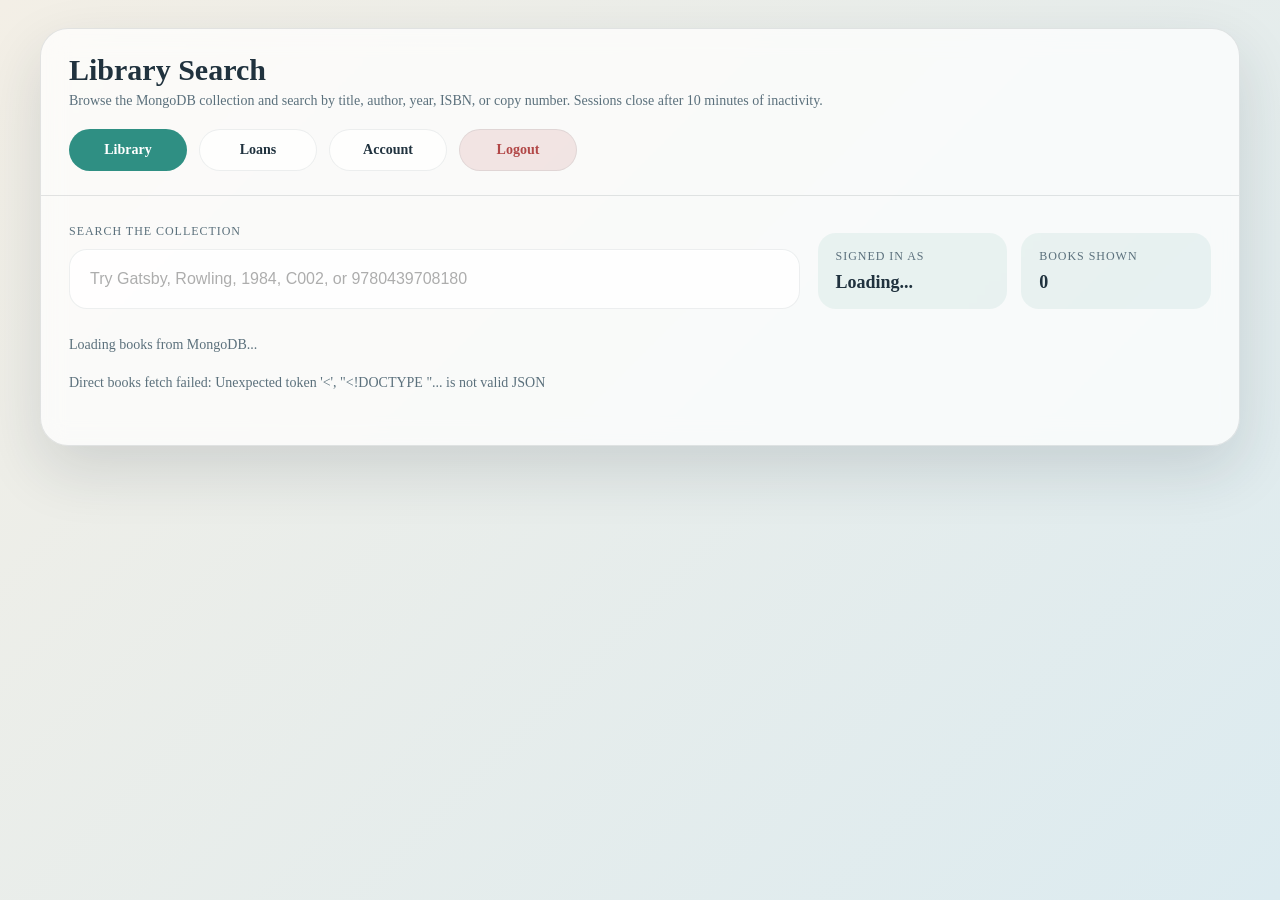
==== commit 0b7ff672: "Final Library System" ====
--- a/Book search/library.html
+++ b/Book search/library.html
@@ -16,14 +16,14 @@
             <div class="library-nav">
                 <div class="library-brand">
                     <h1>Library Search</h1>
-                    <p>Browse the MongoDB collection and search by title, author, year, ISBN, or copy number.</p>
+                    <p>Browse the MongoDB collection and search by title, author, year, ISBN, or copy number. Sessions close after 10 minutes of inactivity.</p>
                 </div>
 
                 <div class="library-tabs">
                     <a class="library-tab active" href="library.html">Library</a>
                     <a class="library-tab" href="../Loans/loans.html">Loans</a>
                     <a class="library-tab" href="../LoginPage/dashboard.html">Account</a>
-                    <a class="library-tab logout" href="/LoginPage/Login.html" id="logoutBtn">Logout</a>
+                    <a class="library-tab logout" href="/LoginPage/logout.html" id="logoutBtn">Logout</a>
                 </div>
             </div>
 
@@ -50,7 +50,7 @@
             </div>
 
             <div class="status-row" id="libraryStatus">Loading books from MongoDB...</div>
-            <div class="status-row" id="librarySourceMessage">Waiting for live collection data.</div>
+            <div class="status-row" id="librarySourceMessage">Waiting for live collection data. Session timeout: 10 minutes of inactivity.</div>
 
             <div class="book-grid" id="bookGrid"></div>
         </div>
@@ -60,23 +60,223 @@
         (function bootstrapLibraryUser() {
             try {
                 const storedUser = localStorage.getItem("library_current_user");
+                const storedBooks = localStorage.getItem("library_books_cache");
                 if (!storedUser) {
-                    return;
-                }
-
-                const member = JSON.parse(storedUser);
+                    if (!storedBooks) {
+                        return;
+                    }
+                }
+
+                const member = storedUser ? JSON.parse(storedUser) : null;
                 const sessionName = document.getElementById("sessionName");
                 const sourceMessage = document.getElementById("librarySourceMessage");
-
-                if (sessionName) {
+                const libraryStatus = document.getElementById("libraryStatus");
+                const resultCount = document.getElementById("resultCount");
+                const bookGrid = document.getElementById("bookGrid");
+
+                if (sessionName && member) {
                     sessionName.textContent = member.name || member._id || "Current User";
                 }
 
                 if (sourceMessage) {
-                    sourceMessage.textContent = "Loaded the tracked signed-in user from browser session storage.";
-                }
+                    sourceMessage.textContent = storedBooks
+                        ? "Loaded cached book cards while MongoDB refreshes. Session timeout: 10 minutes of inactivity."
+                        : "Loaded the tracked signed-in user from browser session storage. Session timeout: 10 minutes of inactivity.";
+                }
+
+                if (!storedBooks || !bookGrid) {
+                    return;
+                }
+
+                const books = JSON.parse(storedBooks);
+                if (resultCount) {
+                    resultCount.textContent = String(books.length);
+                }
+
+                if (libraryStatus) {
+                    libraryStatus.textContent = "Showing cached books while MongoDB refreshes. Session timeout: 10 minutes of inactivity.";
+                }
+
+                bookGrid.innerHTML = books.map((book) => {
+                    const copiesMarkup = (book.copies || []).map((copy) => `
+                        <div class="copy-item">
+                            <span>${copy.copy_no || "Unknown"}</span>
+                            <span class="copy-status ${(copy.status || "Unknown").toLowerCase().replace(/\s+/g, "-")}">${copy.status || "Unknown"}</span>
+                        </div>
+                    `).join("");
+
+                    return `
+                        <article class="book-card">
+                            <h3>${book.title || "Untitled Book"}</h3>
+                            <div class="book-meta">
+                                <div><strong>Author:</strong> ${(book.author && book.author.name) || "Unknown"}</div>
+                                <div><strong>Year:</strong> ${book.year || "Unknown"}</div>
+                                <div><strong>ISBN:</strong> ${book._id || "Unknown"}</div>
+                            </div>
+                            <div class="copy-list">${copiesMarkup}</div>
+                        </article>
+                    `;
+                }).join("");
             } catch (error) {
                 console.error("Library bootstrap failed:", error);
+            }
+        }());
+
+        (function bootstrapLibraryBooks() {
+            const BOOKS_CACHE_KEY = "library_books_cache";
+
+            function getAuthorName(book) {
+                if (!book || !book.author) {
+                    return "Unknown";
+                }
+
+                if (typeof book.author === "string") {
+                    return book.author;
+                }
+
+                return book.author.name || "Unknown";
+            }
+
+            function getCopies(book) {
+                if (!book) {
+                    return [];
+                }
+
+                if (Array.isArray(book.copies)) {
+                    return book.copies;
+                }
+
+                if (Array.isArray(book.Copies)) {
+                    return book.Copies;
+                }
+
+                return [];
+            }
+
+            function getViewerRole() {
+                const storedUser = localStorage.getItem("library_current_user");
+                if (!storedUser) {
+                    return "";
+                }
+
+                try {
+                    const member = JSON.parse(storedUser);
+                    return String(member.role || "").trim().toLowerCase();
+                } catch (error) {
+                    console.error("Unable to parse stored viewer role:", error);
+                    return "";
+                }
+            }
+
+            function isCopyOnLoan(copyStatus) {
+                return String(copyStatus || "").trim().toLowerCase() === "on loan";
+            }
+
+            function createActionButton(bookId, copyNumber, copyStatus) {
+                const role = getViewerRole();
+                if (role === "member") {
+                    return `<button type="button" class="copy-action request-action-btn" data-book-id="${bookId || ""}" data-copy-no="${copyNumber}" data-action="request" onclick="window.handleLibraryCopyAction && window.handleLibraryCopyAction(this)">Ask to Loan</button>`;
+                }
+
+                if (role === "librarian") {
+                    if (!isCopyOnLoan(copyStatus)) {
+                        return "";
+                    }
+
+                    return `<button type="button" class="copy-action return-action-btn" data-book-id="${bookId || ""}" data-copy-no="${copyNumber}" data-action="return" onclick="window.handleLibraryCopyAction && window.handleLibraryCopyAction(this)">Return Book</button>`;
+                }
+
+                return `<button type="button" class="copy-action login-required-btn" data-book-id="${bookId || ""}" data-copy-no="${copyNumber}" data-action="login-required" disabled title="Sign in to manage loans.">Login Required</button>`;
+            }
+
+            function renderBooks(books) {
+                const resultCount = document.getElementById("resultCount");
+                const libraryStatus = document.getElementById("libraryStatus");
+                const sourceMessage = document.getElementById("librarySourceMessage");
+                const bookGrid = document.getElementById("bookGrid");
+
+                if (!bookGrid) {
+                    return;
+                }
+
+                if (resultCount) {
+                    resultCount.textContent = String(books.length);
+                }
+
+                if (!books.length) {
+                    if (libraryStatus) {
+                        libraryStatus.textContent = "No books were returned from the books collection. Session timeout: 10 minutes of inactivity.";
+                    }
+                    if (sourceMessage) {
+                        sourceMessage.textContent = "MongoDB returned an empty books list. Session timeout: 10 minutes of inactivity.";
+                    }
+                    bookGrid.innerHTML = '<div class="empty-state">No books found in Library.books.</div>';
+                    return;
+                }
+
+                if (libraryStatus) {
+                    libraryStatus.textContent = "Showing every book currently stored in MongoDB. Session timeout: 10 minutes of inactivity.";
+                }
+
+                if (sourceMessage) {
+                    sourceMessage.textContent = `Loaded ${books.length} books directly from MongoDB (Library.books). Session timeout: 10 minutes of inactivity.`;
+                }
+
+                bookGrid.innerHTML = books.map((book) => {
+                    const copiesMarkup = getCopies(book).map((copy) => {
+                        const copyNumber = copy.copy_no || copy.Copy_no || "Unknown";
+                        const copyStatus = copy.status || copy.availability || copy.Availability || "Unknown";
+                        const statusClass = String(copyStatus).toLowerCase().replace(/\s+/g, "-");
+                        return `
+                            <div class="copy-item">
+                                <div class="copy-details">
+                                    <span>${copyNumber}</span>
+                                    <span class="copy-status ${statusClass}">${copyStatus}</span>
+                                </div>
+                                ${createActionButton(book._id || "", copyNumber, copyStatus)}
+                            </div>
+                        `;
+                    }).join("");
+
+                    return `
+                        <article class="book-card">
+                            <h3>${book.title || "Untitled Book"}</h3>
+                            <div class="book-meta">
+                                <div><strong>Author:</strong> ${getAuthorName(book)}</div>
+                                <div><strong>Year:</strong> ${book.year || "Unknown"}</div>
+                                <div><strong>ISBN:</strong> ${book._id || "Unknown"}</div>
+                            </div>
+                            <div class="copy-list">${copiesMarkup}</div>
+                        </article>
+                    `;
+                }).join("");
+            }
+
+            async function fetchBooks() {
+                try {
+                    const response = await fetch(`/api/books?t=${Date.now()}`);
+                    const result = await response.json();
+
+                    if (!response.ok || !result.ok || result.source !== "mongodb" || result.collection !== "books") {
+                        throw new Error(result.message || "Unable to load books.");
+                    }
+
+                    const books = Array.isArray(result.books) ? result.books : [];
+                    localStorage.setItem(BOOKS_CACHE_KEY, JSON.stringify(books));
+                    renderBooks(books);
+                } catch (error) {
+                    const sourceMessage = document.getElementById("librarySourceMessage");
+                    if (sourceMessage) {
+                        sourceMessage.textContent = `Direct books fetch failed: ${error.message}`;
+                    }
+                    console.error("Direct library bootstrap failed:", error);
+                }
+            }
+
+            if (document.readyState === "loading") {
+                document.addEventListener("DOMContentLoaded", fetchBooks, { once: true });
+            } else {
+                fetchBooks();
             }
         }());
     </script>
--- a/Book search/library.css
+++ b/Book search/library.css
@@ -200,6 +200,13 @@
     background: rgba(32, 50, 62, 0.04);
 }
 
+.copy-details {
+    display: flex;
+    align-items: center;
+    gap: 12px;
+    flex-wrap: wrap;
+}
+
 .copy-status {
     padding: 6px 10px;
     border-radius: 999px;
@@ -217,6 +224,19 @@
 .copy-status.on-loan {
     background: rgba(182, 120, 43, 0.16);
     color: var(--warning);
+}
+
+.copy-action {
+    border: 0;
+    border-radius: 999px;
+    padding: 8px 14px;
+    background: rgba(32, 50, 62, 0.08);
+    color: var(--ink);
+    font-size: 12px;
+    font-weight: 700;
+    letter-spacing: 0.04em;
+    text-transform: uppercase;
+    cursor: default;
 }
 
 .empty-state {
